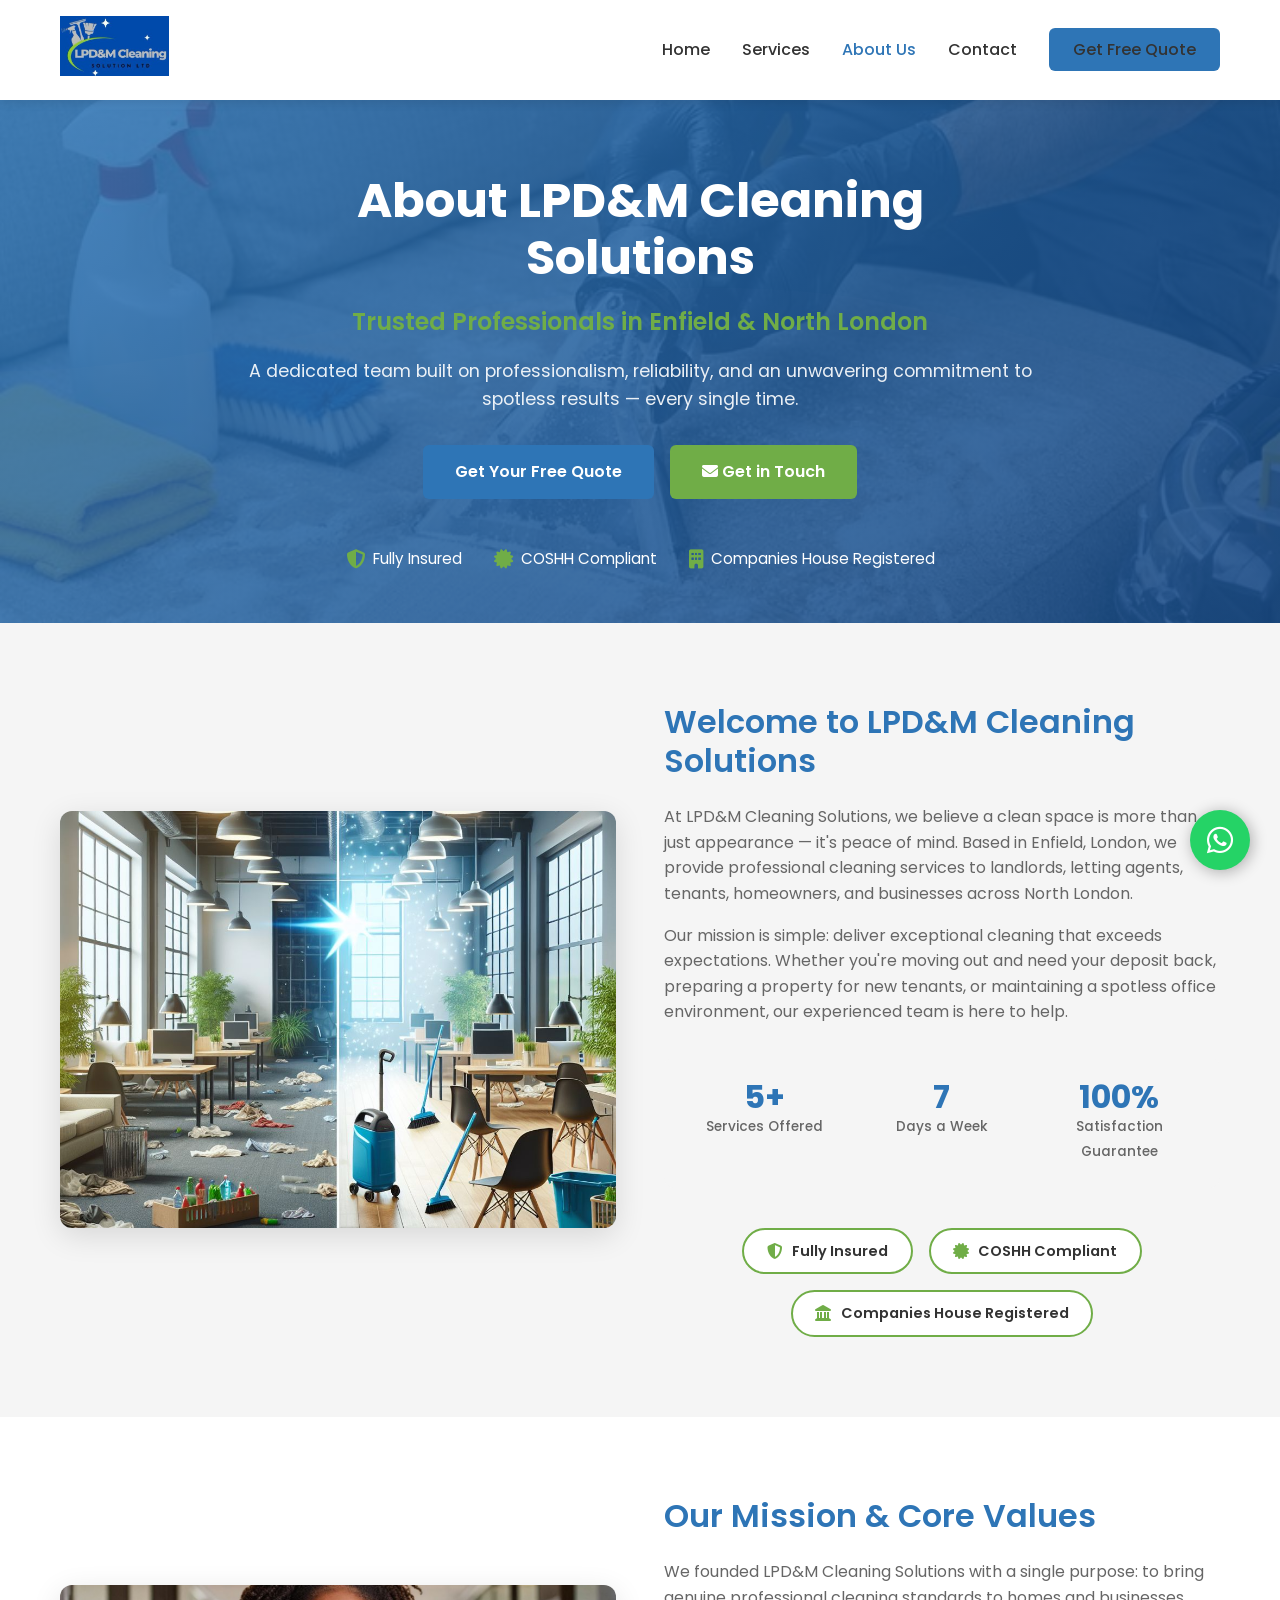
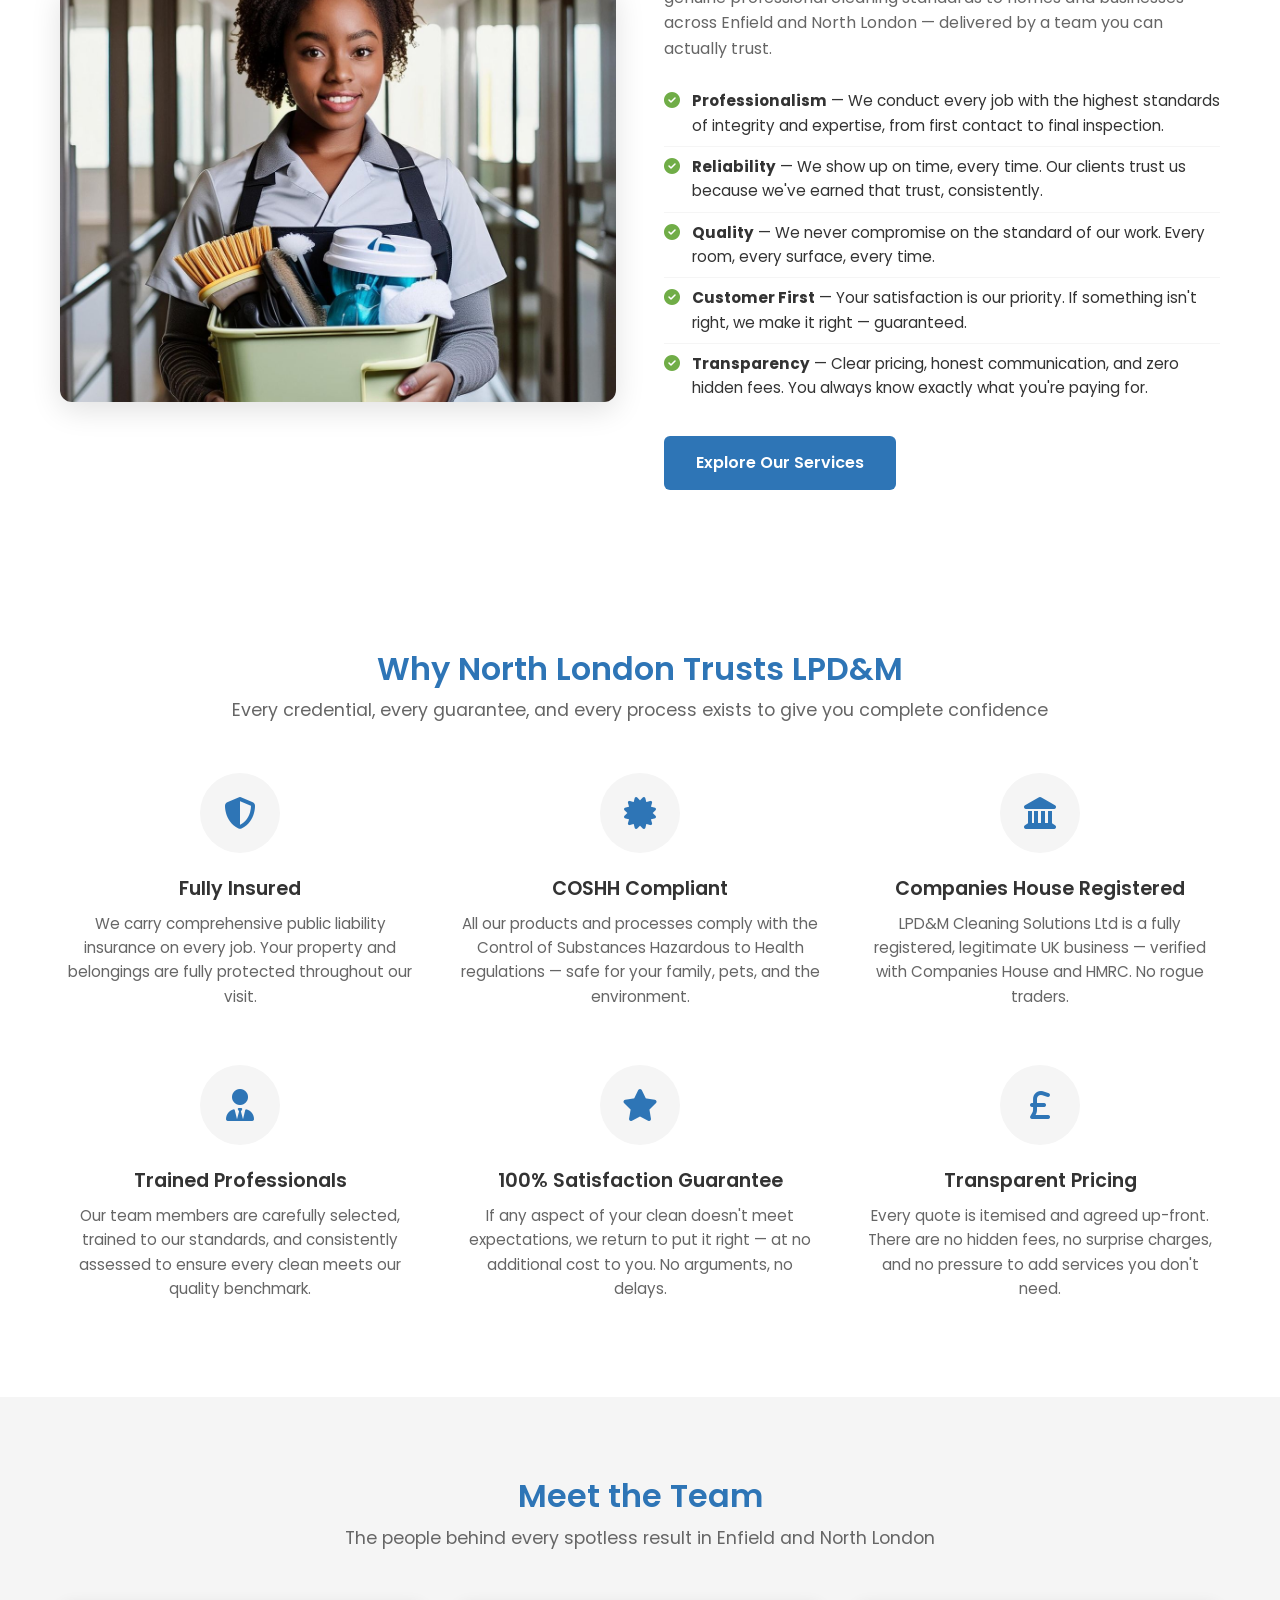
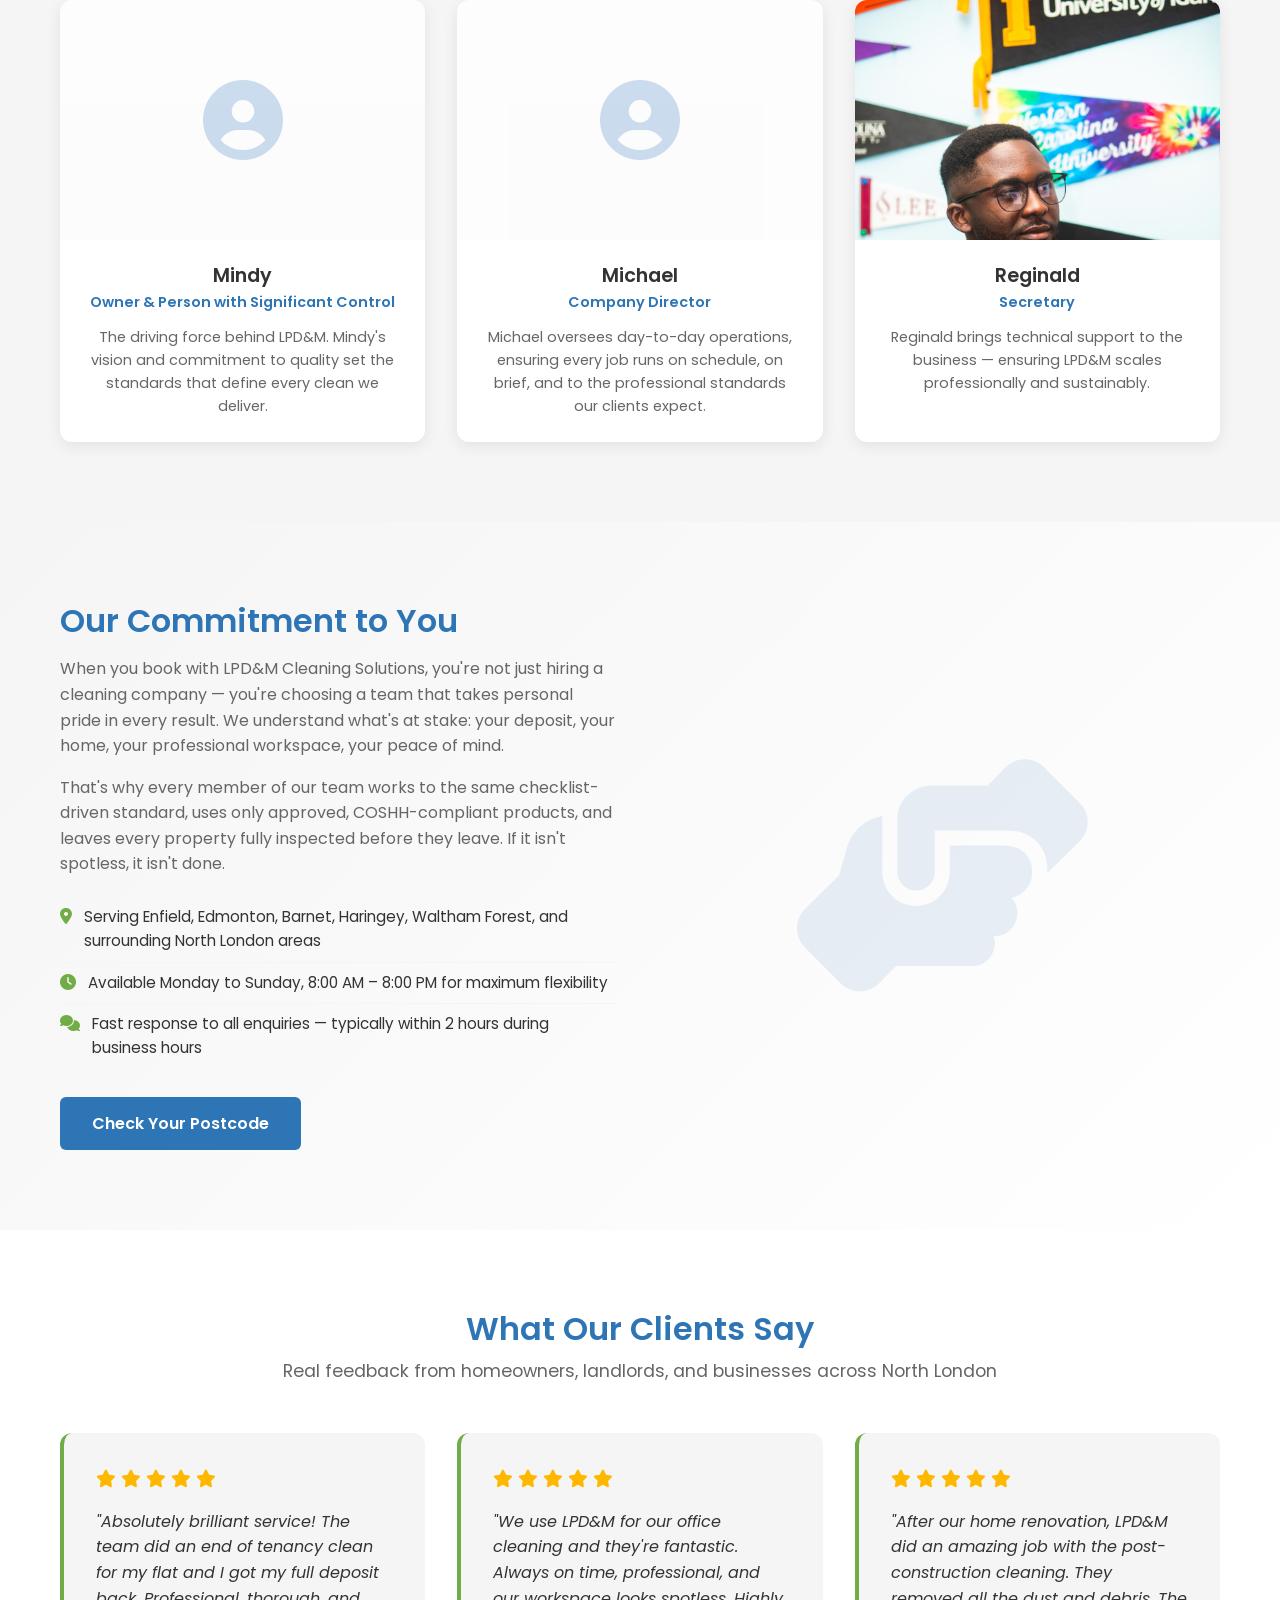
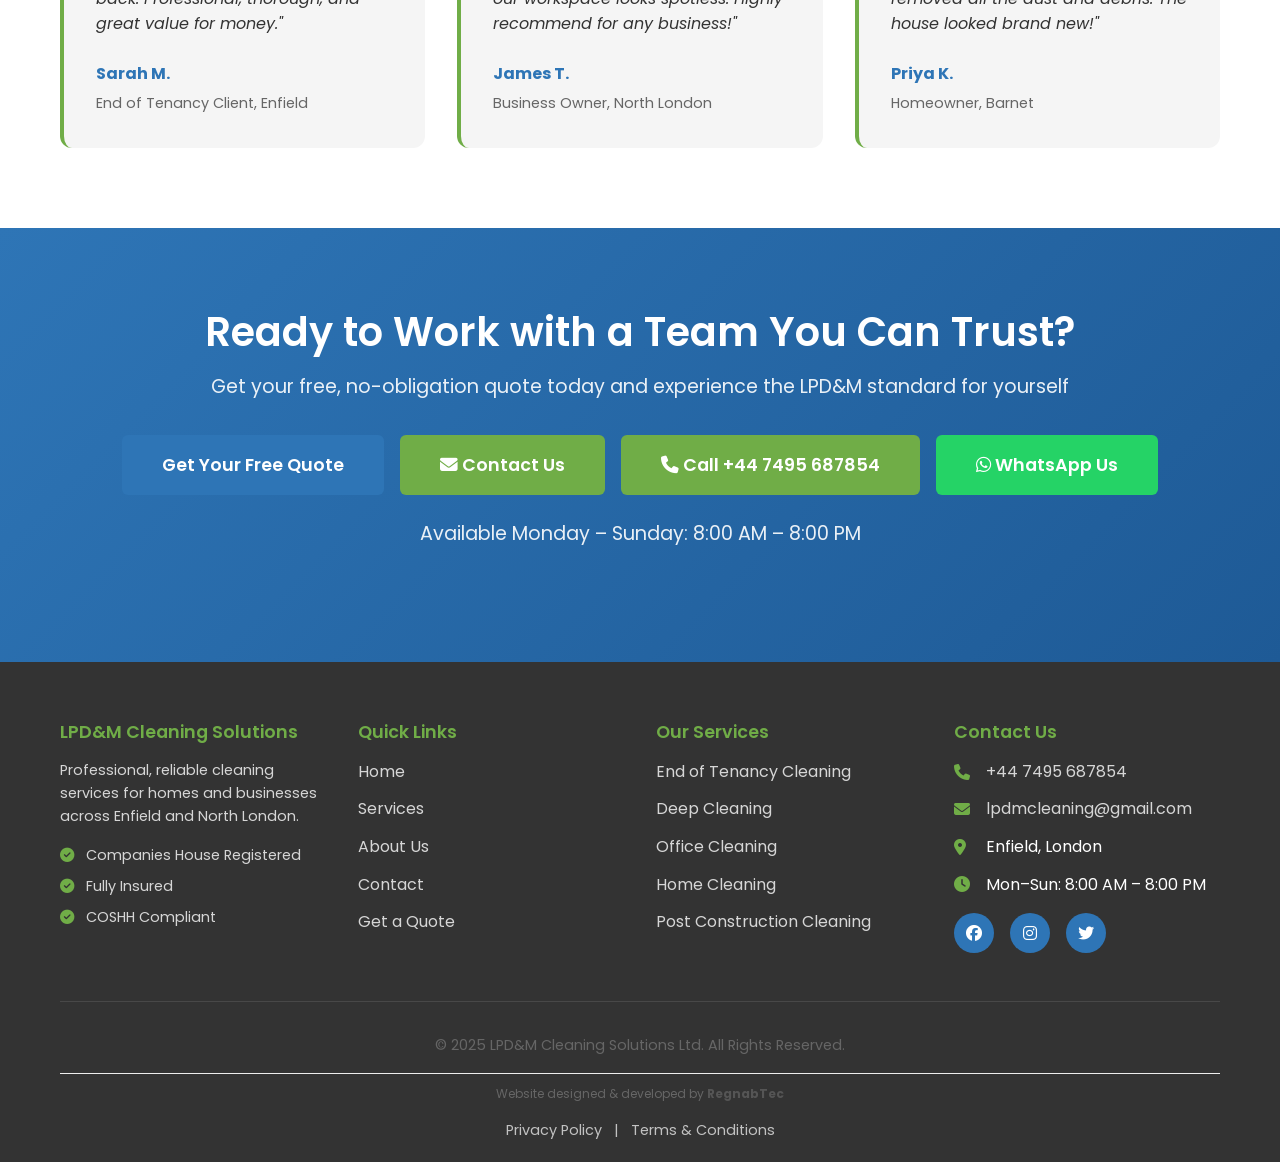
==== about.html @ 5b1d70ae "Initial commit — LPD&M Cleaning Solutions website + Lambda backend - Full 5-page website (index, ser" ====
<!DOCTYPE html>
<html lang="en">
<head>
    <meta charset="UTF-8">
    <meta name="viewport" content="width=device-width, initial-scale=1.0">
    <meta name="description" content="About LPD&M Cleaning Solutions — a trusted, fully insured, and COSHH compliant cleaning company based in Enfield, London. Meet our team and learn our story.">
    <meta name="keywords" content="about LPD&M cleaning, cleaning company Enfield, professional cleaners London, insured cleaning company, COSHH compliant cleaners">
    <title>About Us | LPD&amp;M Cleaning Solutions — Enfield &amp; North London</title>
    <!-- Favicon -->
    <link rel="icon" type="image/jpeg" href="./images/logo.jpeg">

    <!-- Preconnect for faster CDN loading -->
    <link rel="preconnect" href="https://fonts.googleapis.com">
    <link rel="preconnect" href="https://fonts.gstatic.com" crossorigin>
    <link rel="preconnect" href="https://cdnjs.cloudflare.com">

    <!-- Open Graph / Social Sharing -->
    <meta property="og:type" content="website">
    <meta property="og:title" content="About Us | LPD&M Cleaning Solutions — Enfield &amp; North London">
    <meta property="og:description" content="About LPD&M Cleaning Solutions — a trusted, fully insured, and COSHH compliant cleaning company based in Enfield, London. Meet our team and learn our story.">
    <meta property="og:image" content="./images/logo.jpeg">
    <meta property="og:url" content="https://lpdmcleaning.co.uk/about.html">
    <meta property="og:site_name" content="LPD&M Cleaning Solutions">
    <meta name="twitter:card" content="summary_large_image">
    <meta name="twitter:title" content="About LPD&M Cleaning Solutions — Enfield">
    <meta name="twitter:description" content="Meet the team behind LPD&M — fully insured, COSHH compliant, Companies House registered cleaning professionals.">
    <meta name="twitter:image" content="./images/logo.jpeg">

    <link rel="stylesheet" href="styles.css">

    <!-- Font Awesome for icons -->
    <link rel="stylesheet" href="https://cdnjs.cloudflare.com/ajax/libs/font-awesome/6.4.0/css/all.min.css">

    <!-- Google Fonts -->
    <link href="https://fonts.googleapis.com/css2?family=Poppins:wght@300;400;600;700&display=swap" rel="stylesheet">

    <!--
        PAGE-SCOPED STYLES (2 additions only)
        =========================================================
        These two rules have no equivalent in styles.css:

        1. .hero--page  — reduces hero height for interior pages.
           The base .hero class sets 120px/80px padding designed for
           the homepage full-bleed hero. Interior pages need a
           shallower variant. No new design tokens are introduced;
           the same gradient + background-image pattern is kept.

        2. .story-section  — alternating text/image layout for the
           About story rows. It extends .service-areas / .areas-content
           semantically, but those classes carry the wrong section
           background and layout assumptions for a content-heavy prose
           section. One 80px-padding wrapper + the .areas-content grid
           (already in styles.css) is all that's needed.

        Both are tightly scoped to this page and introduce zero new
        design tokens — they only compose values already in the system.
        =========================================================
    -->
    <style>
        /* 1. Reduced-height hero for interior pages */
        .hero--page {
            padding: 72px 0 52px;
            background-image:
                linear-gradient(135deg, rgba(46, 117, 182, 0.87) 0%, rgba(20, 70, 130, 0.87) 100%),
                url('./images/SC.jpg');
            background-size: cover;
            background-position: center;
        }

        /* 2. About story section wrapper — background + vertical rhythm only */
        .story-section {
            padding: 80px 0;
        }

        .story-section:nth-of-type(even) {
            background-color: var(--light-grey);
        }

        .story-section:nth-of-type(odd) {
            background-color: var(--white);
        }

        /* Reverse column order for alternating rows on desktop */
        .story-section--reverse .areas-content {
            direction: rtl;
        }

        .story-section--reverse .areas-content > * {
            direction: ltr;
        }

        /* Story image block — mirrors .service-image proportions */
        .story-image {
            width: 100%;
            border-radius: 12px;
            overflow: hidden;
            box-shadow: 0 8px 30px rgba(0, 0, 0, 0.12);
            aspect-ratio: 4 / 3;
        }

        .story-image img {
            width: 100%;
            height: 100%;
            object-fit: cover;
            display: block;
            transition: transform 0.4s ease;
        }

        .story-image:hover img {
            transform: scale(1.03);
        }

        /* Stat row inside story text — reuses brand tokens */
        .story-stats {
            display: grid;
            grid-template-columns: repeat(3, 1fr);
            gap: 1.5rem;
            margin: 2rem 0;
            padding: 1.5rem;
            background-color: var(--light-grey);
            border-radius: 10px;
        }

        .story-stat {
            text-align: center;
        }

        .story-stat strong {
            display: block;
            font-size: 2rem;
            font-weight: 700;
            color: var(--primary-blue);
            line-height: 1;
        }

        .story-stat span {
            font-size: 0.85rem;
            color: var(--text-light);
            font-weight: 500;
        }

        /* Values list inside story copy — reuses areas-list tick style */
        .story-checklist {
            list-style: none;
            margin: 1.25rem 0 1.75rem;
        }

        .story-checklist li {
            display: flex;
            align-items: flex-start;
            gap: 0.75rem;
            padding: 0.5rem 0;
            color: var(--text-dark);
            font-size: 0.95rem;
            border-bottom: 1px solid var(--light-grey);
        }

        .story-checklist li:last-child {
            border-bottom: none;
        }

        .story-checklist li i {
            color: var(--accent-green);
            font-size: 1rem;
            margin-top: 3px;
            flex-shrink: 0;
        }

        /* Team card grid — mirrors testimonials-grid structure */
        .team-grid {
            display: grid;
            grid-template-columns: repeat(auto-fit, minmax(260px, 1fr));
            gap: 2rem;
        }

        .team-card {
            background: var(--white);
            border-radius: 12px;
            overflow: hidden;
            box-shadow: 0 4px 15px rgba(0, 0, 0, 0.08);
            text-align: center;
            transition: all 0.3s ease;
        }

        .team-card:hover {
            transform: translateY(-6px);
            box-shadow: 0 10px 28px rgba(0, 0, 0, 0.13);
        }

        .team-card__photo {
            width: 100%;
            height: 240px;
            overflow: hidden;
            background-color: var(--light-grey);
        }

        .team-card__photo img {
            width: 100%;
            height: 100%;
            object-fit: cover;
            object-position: top center;
            display: block;
        }

        /* Placeholder avatar when photo not yet supplied */
        .team-card__photo--placeholder {
            display: flex;
            align-items: center;
            justify-content: center;
            font-size: 5rem;
            color: var(--primary-blue);
            opacity: 0.25;
        }

        .team-card__body {
            padding: 1.5rem;
        }

        .team-card__name {
            color: var(--text-dark);
            margin-bottom: 0.25rem;
            font-size: 1.2rem;
        }

        .team-card__role {
            color: var(--primary-blue);
            font-weight: 600;
            font-size: 0.9rem;
            display: block;
            margin-bottom: 0.75rem;
        }

        .team-card__body p {
            font-size: 0.9rem;
            color: var(--text-light);
            margin: 0;
        }

        /* Credential badge strip — reuses trust-item & pricing-disclaimer tokens */
        .credentials-strip {
            display: flex;
            flex-wrap: wrap;
            gap: 1rem;
            justify-content: center;
            margin-top: 2.5rem;
        }

        .credential-badge {
            display: flex;
            align-items: center;
            gap: 0.6rem;
            background-color: var(--white);
            border: 2px solid var(--accent-green);
            border-radius: 50px;
            padding: 0.6rem 1.4rem;
            font-weight: 600;
            font-size: 0.9rem;
            color: var(--text-dark);
        }

        .credential-badge i {
            color: var(--accent-green);
            font-size: 1rem;
        }

        @media (max-width: 968px) {
            .story-stats {
                grid-template-columns: repeat(3, 1fr);
            }

            .story-section--reverse .areas-content {
                direction: ltr;
            }
        }

        @media (max-width: 640px) {
            .story-stats {
                grid-template-columns: repeat(3, 1fr);
                gap: 0.75rem;
                padding: 1rem;
            }

            .story-stat strong {
                font-size: 1.5rem;
            }

            .credentials-strip {
                flex-direction: column;
                align-items: center;
            }

            .team-card__photo {
                height: 200px;
            }
        }
    </style>
</head>
<body>

    <!-- ============================================================
         NAVIGATION
         — Exact replica from index.html / services.html
         — "About Us" carries the active class
         ============================================================ -->
    <nav class="navbar">
        <div class="container">
            <div class="nav-wrapper">
                <div class="logo">
                    <a href="index.html">
                        <img src="./images/logo.jpeg" alt="LPD&M Cleaning Solutions Logo" class="logo-img">
                    </a>
                </div>
                <ul class="nav-menu">
                    <li><a href="index.html">Home</a></li>
                    <li><a href="services.html">Services</a></li>
                    <li><a href="about.html" class="active">About Us</a></li>
                    <li><a href="contact.html">Contact</a></li>
                    <li><a href="quote.html" class="btn-nav">Get Free Quote</a></li>
                </ul>
                <div class="hamburger" aria-label="Toggle navigation menu" role="button" tabindex="0">
                    <span></span>
                    <span></span>
                    <span></span>
                </div>
            </div>
        </div>
    </nav>

    <!-- ============================================================
         PAGE HERO — Interior variant (hero + hero--page modifier)
         Shorter padding via .hero--page; all visual tokens identical
         to the homepage hero (gradient, trust bar, typography).
         ============================================================ -->
    <section class="hero hero--page">
        <div class="hero-overlay"></div>
        <div class="container">
            <div class="hero-content">
                <h1 class="hero-title">About LPD&amp;M Cleaning Solutions</h1>
                <p class="hero-subtitle">Trusted Professionals in Enfield &amp; North London</p>
                <p class="hero-description">
                    A dedicated team built on professionalism, reliability, and an unwavering commitment to spotless results — every single time.
                </p>
                <div class="hero-buttons">
                    <a href="quote.html" class="btn btn-primary">Get Your Free Quote</a>
                    <a href="contact.html" class="btn btn-secondary">
                        <i class="fas fa-envelope"></i> Get in Touch
                    </a>
                </div>
                <div class="hero-trust">
                    <div class="trust-item">
                        <i class="fas fa-shield-alt"></i>
                        <span>Fully Insured</span>
                    </div>
                    <div class="trust-item">
                        <i class="fas fa-certificate"></i>
                        <span>COSHH Compliant</span>
                    </div>
                    <div class="trust-item">
                        <i class="fas fa-building"></i>
                        <span>Companies House Registered</span>
                    </div>
                </div>
            </div>
        </div>
    </section>

    <!-- ============================================================
         SECTION 1 — WHO WE ARE (Story + Image, standard orientation)
         Layout: .areas-content (1fr 1fr grid, already responsive)
         Background: var(--white) via .story-section:nth-of-type(odd)
         ============================================================ -->
    <section class="story-section">
        <div class="container">
            <div class="areas-content">

                <!-- Image column -->
                <div class="story-image">
                    <img
                        src="./images/SI.jpg"
                        alt="LPD&M cleaning team at work in an Enfield home"
                        loading="lazy"
                    >
                </div>

                <!-- Text column -->
                <div class="areas-text">
                    <div class="section-header" style="text-align:left; margin-bottom:1.5rem;">
                        <h2>Welcome to LPD&amp;M Cleaning Solutions</h2>
                    </div>
                    <p>
                        At LPD&amp;M Cleaning Solutions, we believe a clean space is more than just appearance — it's peace of mind. Based in Enfield, London, we provide professional cleaning services to landlords, letting agents, tenants, homeowners, and businesses across North London.
                    </p>
                    <p>
                        Our mission is simple: deliver exceptional cleaning that exceeds expectations. Whether you're moving out and need your deposit back, preparing a property for new tenants, or maintaining a spotless office environment, our experienced team is here to help.
                    </p>

                    <!-- Business at a glance -->
                    <div class="story-stats">
                        <div class="story-stat">
                            <strong>5+</strong>
                            <span>Services Offered</span>
                        </div>
                        <div class="story-stat">
                            <strong>7</strong>
                            <span>Days a Week</span>
                        </div>
                        <div class="story-stat">
                            <strong>100%</strong>
                            <span>Satisfaction Guarantee</span>
                        </div>
                    </div>

                    <!-- Credential badges -->
                    <div class="credentials-strip">
                        <span class="credential-badge">
                            <i class="fas fa-shield-alt"></i> Fully Insured
                        </span>
                        <span class="credential-badge">
                            <i class="fas fa-certificate"></i> COSHH Compliant
                        </span>
                        <span class="credential-badge">
                            <i class="fas fa-landmark"></i> Companies House Registered
                        </span>
                    </div>
                </div>

            </div>
        </div>
    </section>

    <!-- ============================================================
         SECTION 2 — OUR MISSION & VALUES (Image right / text left)
         Layout: .areas-content with .story-section--reverse modifier
         Background: var(--light-grey) via :nth-of-type(even)
         ============================================================ -->
    <section class="story-section story-section--reverse">
        <div class="container">
            <div class="areas-content">

                <!-- Text column (appears first in source, RTL trick swaps visually on desktop) -->
                <div class="areas-text">
                    <div class="section-header" style="text-align:left; margin-bottom:1.5rem;">
                        <h2>Our Mission &amp; Core Values</h2>
                    </div>
                    <p>
                        We founded LPD&amp;M Cleaning Solutions with a single purpose: to bring genuine professional cleaning standards to homes and businesses across Enfield and North London — delivered by a team you can actually trust.
                    </p>

                    <ul class="story-checklist">
                        <li>
                            <i class="fas fa-check-circle"></i>
                            <span><strong>Professionalism</strong> — We conduct every job with the highest standards of integrity and expertise, from first contact to final inspection.</span>
                        </li>
                        <li>
                            <i class="fas fa-check-circle"></i>
                            <span><strong>Reliability</strong> — We show up on time, every time. Our clients trust us because we've earned that trust, consistently.</span>
                        </li>
                        <li>
                            <i class="fas fa-check-circle"></i>
                            <span><strong>Quality</strong> — We never compromise on the standard of our work. Every room, every surface, every time.</span>
                        </li>
                        <li>
                            <i class="fas fa-check-circle"></i>
                            <span><strong>Customer First</strong> — Your satisfaction is our priority. If something isn't right, we make it right — guaranteed.</span>
                        </li>
                        <li>
                            <i class="fas fa-check-circle"></i>
                            <span><strong>Transparency</strong> — Clear pricing, honest communication, and zero hidden fees. You always know exactly what you're paying for.</span>
                        </li>
                    </ul>

                    <a href="services.html" class="btn btn-primary">Explore Our Services</a>
                </div>

                <!-- Image column -->
                <div class="story-image">
                    <img
                        src="./images/PC.jpg"
                        alt="Professional cleaner demonstrating meticulous attention to detail"
                        loading="lazy"
                    >
                </div>

            </div>
        </div>
    </section>

    <!-- ============================================================
         SECTION 3 — WHY CHOOSE US (Trust & Credentials)
         Reuses .why-choose-us + .features-grid + .feature-item
         directly from styles.css — zero modifications
         ============================================================ -->
    <section class="why-choose-us">
        <div class="container">
            <div class="section-header">
                <h2>Why North London Trusts LPD&amp;M</h2>
                <p>Every credential, every guarantee, and every process exists to give you complete confidence</p>
            </div>

            <div class="features-grid">

                <div class="feature-item">
                    <div class="feature-icon">
                        <i class="fas fa-shield-alt"></i>
                    </div>
                    <h3>Fully Insured</h3>
                    <p>We carry comprehensive public liability insurance on every job. Your property and belongings are fully protected throughout our visit.</p>
                </div>

                <div class="feature-item">
                    <div class="feature-icon">
                        <i class="fas fa-certificate"></i>
                    </div>
                    <h3>COSHH Compliant</h3>
                    <p>All our products and processes comply with the Control of Substances Hazardous to Health regulations — safe for your family, pets, and the environment.</p>
                </div>

                <div class="feature-item">
                    <div class="feature-icon">
                        <i class="fas fa-landmark"></i>
                    </div>
                    <h3>Companies House Registered</h3>
                    <p>LPD&amp;M Cleaning Solutions Ltd is a fully registered, legitimate UK business — verified with Companies House and HMRC. No rogue traders.</p>
                </div>

                <div class="feature-item">
                    <div class="feature-icon">
                        <i class="fas fa-user-tie"></i>
                    </div>
                    <h3>Trained Professionals</h3>
                    <p>Our team members are carefully selected, trained to our standards, and consistently assessed to ensure every clean meets our quality benchmark.</p>
                </div>

                <div class="feature-item">
                    <div class="feature-icon">
                        <i class="fas fa-star"></i>
                    </div>
                    <h3>100% Satisfaction Guarantee</h3>
                    <p>If any aspect of your clean doesn't meet expectations, we return to put it right — at no additional cost to you. No arguments, no delays.</p>
                </div>

                <div class="feature-item">
                    <div class="feature-icon">
                        <i class="fas fa-pound-sign"></i>
                    </div>
                    <h3>Transparent Pricing</h3>
                    <p>Every quote is itemised and agreed up-front. There are no hidden fees, no surprise charges, and no pressure to add services you don't need.</p>
                </div>

            </div>
        </div>
    </section>

    <!-- ============================================================
         SECTION 4 — MEET THE LEADERSHIP TEAM
         Layout: .team-grid (new, scoped above)
         Background: var(--light-grey) — matches services-overview rhythm
         ============================================================ -->
    <section class="services-overview">
        <div class="container">
            <div class="section-header">
                <h2>Meet the Team</h2>
                <p>The people behind every spotless result in Enfield and North London</p>
            </div>

            <div class="team-grid">

                <!-- Mindy — PSC / Owner -->
                <div class="team-card">
                    <div class="team-card__photo">
                        <!--
                            Backend team: replace with actual photo.
                            Filename convention: ./assets/images/team-mindy.jpg
                            Recommended crop: head & shoulders, 4:3 or 1:1, 600px min width.
                        -->
                        <img
                            src="./assets/images/team-mindy.jpg"
                            alt="Mindy — Owner and Person with Significant Control, LPD&M Cleaning Solutions"
                            loading="lazy"
                            onerror="this.parentElement.classList.add('team-card__photo--placeholder'); this.style.display='none'; this.parentElement.innerHTML='<i class=\'fas fa-user-circle\'></i>';"
                        >
                    </div>
                    <div class="team-card__body">
                        <h3 class="team-card__name">Mindy</h3>
                        <span class="team-card__role">Owner &amp; Person with Significant Control</span>
                        <p>The driving force behind LPD&amp;M. Mindy's vision and commitment to quality set the standards that define every clean we deliver.</p>
                    </div>
                </div>

                <!-- Michael — Director -->
                <div class="team-card">
                    <div class="team-card__photo">
                        <img
                            src="./assets/images/team-michael.jpg"
                            alt="Michael — Company Director, LPD&M Cleaning Solutions"
                            loading="lazy"
                            onerror="this.parentElement.classList.add('team-card__photo--placeholder'); this.style.display='none'; this.parentElement.innerHTML='<i class=\'fas fa-user-circle\'></i>';"
                        >
                    </div>
                    <div class="team-card__body">
                        <h3 class="team-card__name">Michael</h3>
                        <span class="team-card__role">Company Director</span>
                        <p>Michael oversees day-to-day operations, ensuring every job runs on schedule, on brief, and to the professional standards our clients expect.</p>
                    </div>
                </div>

                <!-- Reginald — Secretary (Pending) -->
                <div class="team-card">
                    <div class="team-card__photo">
                        <img
                            src="./images/REG.jpeg"
                            alt="Reginald — Second Director (Pending), LPD&M Cleaning Solutions"
                            loading="lazy"
                            onerror="this.parentElement.classList.add('team-card__photo--placeholder'); this.style.display='none'; this.parentElement.innerHTML='<i class=\'fas fa-user-circle\'></i>';"
                        >
                    </div>
                    <div class="team-card__body">
                        <h3 class="team-card__name">Reginald</h3>
                        <span class="team-card__role">Secretary</span>
                        <p>Reginald brings technical support to the business — ensuring LPD&amp;M scales professionally and sustainably.</p>
                    </div>
                </div>

            </div>
        </div>
    </section>

    <!-- ============================================================
         SECTION 5 — OUR COMMITMENT (Story row 3, no image needed)
         Reuses .service-areas + .areas-text styling
         Background: var(--white) / gradient — matches service-areas
         ============================================================ -->
    <section class="service-areas">
        <div class="container">
            <div class="areas-content">

                <div class="areas-text">
                    <h2>Our Commitment to You</h2>
                    <p>
                        When you book with LPD&amp;M Cleaning Solutions, you're not just hiring a cleaning company — you're choosing a team that takes personal pride in every result. We understand what's at stake: your deposit, your home, your professional workspace, your peace of mind.
                    </p>
                    <p>
                        That's why every member of our team works to the same checklist-driven standard, uses only approved, COSHH-compliant products, and leaves every property fully inspected before they leave. If it isn't spotless, it isn't done.
                    </p>
                    <ul class="story-checklist">
                        <li>
                            <i class="fas fa-map-marker-alt"></i>
                            <span>Serving Enfield, Edmonton, Barnet, Haringey, Waltham Forest, and surrounding North London areas</span>
                        </li>
                        <li>
                            <i class="fas fa-clock"></i>
                            <span>Available Monday to Sunday, 8:00 AM – 8:00 PM for maximum flexibility</span>
                        </li>
                        <li>
                            <i class="fas fa-comments"></i>
                            <span>Fast response to all enquiries — typically within 2 hours during business hours</span>
                        </li>
                    </ul>
                    <a href="contact.html" class="btn btn-primary">Check Your Postcode</a>
                </div>

                <!-- Decorative icon — mirrors the .areas-map pattern exactly -->
                <div class="areas-map">
                    <i class="fas fa-hands-helping"></i>
                </div>

            </div>
        </div>
    </section>

    <!-- ============================================================
         SECTION 6 — TESTIMONIALS
         Exact .testimonials + .testimonials-grid reuse from index.html
         ============================================================ -->
    <section class="testimonials">
        <div class="container">
            <div class="section-header">
                <h2>What Our Clients Say</h2>
                <p>Real feedback from homeowners, landlords, and businesses across North London</p>
            </div>

            <div class="testimonials-grid">

                <div class="testimonial-card">
                    <div class="stars">
                        <i class="fas fa-star"></i>
                        <i class="fas fa-star"></i>
                        <i class="fas fa-star"></i>
                        <i class="fas fa-star"></i>
                        <i class="fas fa-star"></i>
                    </div>
                    <p class="testimonial-text">"Absolutely brilliant service! The team did an end of tenancy clean for my flat and I got my full deposit back. Professional, thorough, and great value for money."</p>
                    <div class="testimonial-author">
                        <strong>Sarah M.</strong>
                        <span>End of Tenancy Client, Enfield</span>
                    </div>
                </div>

                <div class="testimonial-card">
                    <div class="stars">
                        <i class="fas fa-star"></i>
                        <i class="fas fa-star"></i>
                        <i class="fas fa-star"></i>
                        <i class="fas fa-star"></i>
                        <i class="fas fa-star"></i>
                    </div>
                    <p class="testimonial-text">"We use LPD&amp;M for our office cleaning and they're fantastic. Always on time, professional, and our workspace looks spotless. Highly recommend for any business!"</p>
                    <div class="testimonial-author">
                        <strong>James T.</strong>
                        <span>Business Owner, North London</span>
                    </div>
                </div>

                <div class="testimonial-card">
                    <div class="stars">
                        <i class="fas fa-star"></i>
                        <i class="fas fa-star"></i>
                        <i class="fas fa-star"></i>
                        <i class="fas fa-star"></i>
                        <i class="fas fa-star"></i>
                    </div>
                    <p class="testimonial-text">"After our home renovation, LPD&amp;M did an amazing job with the post-construction cleaning. They removed all the dust and debris. The house looked brand new!"</p>
                    <div class="testimonial-author">
                        <strong>Priya K.</strong>
                        <span>Homeowner, Barnet</span>
                    </div>
                </div>

            </div>
        </div>
    </section>

    <!-- ============================================================
         SECTION 7 — FINAL CTA
         Exact .final-cta reuse. Buttons route to contact.html and
         quote.html per the architectural rule, with tel: + WhatsApp.
         ============================================================ -->
    <section class="final-cta">
        <div class="container">
            <div class="cta-content">
                <h2>Ready to Work with a Team You Can Trust?</h2>
                <p>Get your free, no-obligation quote today and experience the LPD&amp;M standard for yourself</p>
                <div class="cta-buttons">
                    <a href="quote.html" class="btn btn-primary btn-large">Get Your Free Quote</a>
                    <a href="contact.html" class="btn btn-secondary btn-large">
                        <i class="fas fa-envelope"></i> Contact Us
                    </a>
                    <a href="tel:+447495687854" class="btn btn-secondary btn-large">
                        <i class="fas fa-phone"></i> Call +44 7495 687854
                    </a>
                    <a href="https://wa.me/447495687854" class="btn btn-whatsapp btn-large" target="_blank" rel="noopener noreferrer">
                        <i class="fab fa-whatsapp"></i> WhatsApp Us
                    </a>
                </div>
                <p class="cta-hours">Available Monday – Sunday: 8:00 AM – 8:00 PM</p>
            </div>
        </div>
    </section>

    <!-- ============================================================
         FOOTER — Exact replica from index.html / services.html
         ============================================================ -->
    <footer class="footer">
        <div class="container">
            <div class="footer-grid">

                <!-- Column 1: About -->
                <div class="footer-col">
                    <h4>LPD&amp;M Cleaning Solutions</h4>
                    <p>Professional, reliable cleaning services for homes and businesses across Enfield and North London.</p>
                    <div class="footer-certifications">
                        <p><i class="fas fa-check-circle"></i> Companies House Registered</p>
                        <p><i class="fas fa-check-circle"></i> Fully Insured</p>
                        <p><i class="fas fa-check-circle"></i> COSHH Compliant</p>
                    </div>
                </div>

                <!-- Column 2: Quick Links -->
                <div class="footer-col">
                    <h4>Quick Links</h4>
                    <ul>
                        <li><a href="index.html">Home</a></li>
                        <li><a href="services.html">Services</a></li>
                        <li><a href="about.html">About Us</a></li>
                        <li><a href="contact.html">Contact</a></li>
                        <li><a href="quote.html">Get a Quote</a></li>
                    </ul>
                </div>

                <!-- Column 3: Services -->
                <div class="footer-col">
                    <h4>Our Services</h4>
                    <ul>
                        <li><a href="services.html#end-of-tenancy">End of Tenancy Cleaning</a></li>
                        <li><a href="services.html#deep-cleaning">Deep Cleaning</a></li>
                        <li><a href="services.html#office-cleaning">Office Cleaning</a></li>
                        <li><a href="services.html#home-cleaning">Home Cleaning</a></li>
                        <li><a href="services.html#post-construction">Post Construction Cleaning</a></li>
                    </ul>
                </div>

                <!-- Column 4: Contact -->
                <div class="footer-col">
                    <h4>Contact Us</h4>
                    <ul class="footer-contact">
                        <li>
                            <i class="fas fa-phone"></i>
                            <a href="tel:+447495687854">+44 7495 687854</a>
                        </li>
                        <li>
                            <i class="fas fa-envelope"></i>
                            <a href="mailto:lpdmcleaning@gmail.com">lpdmcleaning@gmail.com</a>
                        </li>
                        <li>
                            <i class="fas fa-map-marker-alt"></i>
                            <span>Enfield, London</span>
                        </li>
                        <li>
                            <i class="fas fa-clock"></i>
                            <span>Mon–Sun: 8:00 AM – 8:00 PM</span>
                        </li>
                    </ul>
                    <div class="social-icons">
                        <!-- TODO: replace with live social profile URLs -->
                        <a href="https://facebook.com" target="_blank" rel="noopener noreferrer" aria-label="Facebook"><i class="fab fa-facebook"></i></a>
                        <a href="https://instagram.com" target="_blank" rel="noopener noreferrer" aria-label="Instagram"><i class="fab fa-instagram"></i></a>
                        <a href="https://twitter.com" target="_blank" rel="noopener noreferrer" aria-label="Twitter"><i class="fab fa-twitter"></i></a>
                    </div>
                </div>

            </div>

            <!-- Bottom Bar -->
            <div class="footer-bottom">
                <p>&copy; 2025 LPD&amp;M Cleaning Solutions Ltd. All Rights Reserved.</p>
                  <div class="developer-credit">
    <p>Website designed & developed by <a href="https://your-portfolio-link.com" target="_blank">RegnabTec</a></p>
</div>
                <div class="footer-links">
                    <a href="privacy.html">Privacy Policy</a>
                    <span>|</span>
                    <a href="terms.html">Terms &amp; Conditions</a>
                </div>
            </div>
        </div>
    </footer>

    <!-- WhatsApp Floating Button -->
    <a href="https://wa.me/447495687854" class="whatsapp-float" target="_blank" rel="noopener noreferrer" aria-label="Contact us on WhatsApp">
        <i class="fab fa-whatsapp"></i>
    </a>

    <script src="script.js"></script>
</body>
</html>
---- styles.css ----
/* ===================================
   LPD&M CLEANING SOLUTIONS - STYLES
   Brand Colors (EXACT from brief):
   - Royal Blue: #2E75B6
   - Fresh Green: #70AD47
   - Dark Grey: #333333
   - Light Grey: #F5F5F5
   =================================== */

/* Reset & Base Styles */

/* --- BRAND LOGO SECTION --- */

.brand-logo a {
    display: flex; /* This is the magic word that puts them side-by-side */
    align-items: center; /* This perfectly centers the text with the middle of the picture */
    text-decoration: none; /* Removes the ugly blue underline from the link */
    gap: 12px; /* Adds a clean, precise space between the logo and the text */
}

.logo-img {
    height: 50px; /* Adjust this number to make your logo bigger or smaller! */
    width: auto;
}

.logo-text {
    font-size: 24px; /* Adjust text size */
    font-weight: 700; /* Makes it nice and bold */
    color: #0056b3; /* Change this hex code to perfectly match your logo's color! */
    letter-spacing: 1px; /* Spreads the letters out slightly for a premium look */
}

* {
    margin: 0;
    padding: 0;
    box-sizing: border-box;
}

:root {
    --primary-blue: #2E75B6;
    --accent-green: #70AD47;
    --dark-grey: #333333;
    --light-grey: #F5F5F5;
    --white: #FFFFFF;
    --text-dark: #333333;
    --text-light: #666666;

    /* Form / state tokens (additive — no design changes elsewhere) */
    --error-bg: #FFF4F4;
    --error-border: #D9534F;
    --error-text: #8B1F1B;
    --success-bg: #F1FAEC;
    --success-border: #70AD47;
    --success-text: #2F5F1B;
    --input-border: #DDDDDD;
    --input-focus: #2E75B6;
    --disabled-bg: #B8C7D6;
}

body {
    font-family: 'Poppins', 'Helvetica Neue', Arial, sans-serif;
    line-height: 1.6;
    color: var(--text-dark);
    background-color: var(--white);
}

.container {
    max-width: 1200px;
    margin: 0 auto;
    padding: 0 20px;
}

img {
    max-width: 100%;
    height: auto;
}

/* Typography */
h1, h2, h3, h4, h5, h6 {
    font-weight: 600;
    line-height: 1.2;
    margin-bottom: 1rem;
}

h1 { font-size: 2.5rem; }
h2 { font-size: 2rem; }
h3 { font-size: 1.5rem; }

p {
    margin-bottom: 1rem;
    color: var(--text-light);
}

a {
    text-decoration: none;
    color: inherit;
    transition: all 0.3s ease;
}

/* Buttons */
.btn {
    display: inline-block;
    padding: 14px 32px;
    border-radius: 6px;
    font-weight: 600;
    font-size: 1rem;
    text-align: center;
    cursor: pointer;
    transition: all 0.3s ease;
    border: none;
}

.btn-primary {
    background-color: var(--primary-blue);
    color: var(--white);
}

.btn-primary:hover {
    background-color: #1e5a96;
    transform: translateY(-2px);
    box-shadow: 0 4px 12px rgba(46, 117, 182, 0.3);
}

.btn-secondary {
    background-color: var(--accent-green);
    color: var(--white);
}

.btn-secondary:hover {
    background-color: #5a8d37;
    transform: translateY(-2px);
    box-shadow: 0 4px 12px rgba(112, 173, 71, 0.3);
}

.btn-whatsapp {
    background-color: #25D366;
    color: var(--white);
}

.btn-whatsapp:hover {
    background-color: #1eaa52;
}

.btn-large {
    padding: 16px 40px;
    font-size: 1.1rem;
}

/* Disabled / pending button state (for QuoteForm submit) */
.btn:disabled,
.btn.is-loading {
    background-color: var(--disabled-bg);
    cursor: not-allowed;
    transform: none;
    box-shadow: none;
    pointer-events: none;
}

/* Navigation */
.navbar {
    background-color: var(--white);
    box-shadow: 0 2px 10px rgba(0, 0, 0, 0.1);
    position: sticky;
    top: 0;
    z-index: 1000;
}

.nav-wrapper {
    display: flex;
    justify-content: space-between;
    align-items: center;
    padding: 1rem 0;
}

.logo-img {
    height: 60px;
    width: auto;
}

.nav-menu {
    display: flex;
    list-style: none;
    align-items: center;
    gap: 2rem;
}

.nav-menu a {
    color: var(--text-dark);
    font-weight: 500;
    transition: color 0.3s;
}

.nav-menu a:hover,
.nav-menu a.active {
    color: var(--primary-blue);
}

.btn-nav {
    background-color: var(--primary-blue);
    color: var(--white);
    padding: 10px 24px;
    border-radius: 6px;
}

.btn-nav:hover {
    background-color: #1e5a96;
}

/* Hamburger Menu (Mobile) */
.hamburger {
    display: none;
    flex-direction: column;
    cursor: pointer;
    gap: 5px;
}

.hamburger span {
    width: 28px;
    height: 3px;
    background-color: var(--primary-blue);
    transition: all 0.3s;
    border-radius: 2px;
}

/* Hero Section */
.hero {
    position: relative;
    background: linear-gradient(135deg, rgba(46, 117, 182, 0.9) 0%, rgba(30, 90, 150, 0.9) 100%) center/cover no-repeat;
    color: var(--white);
    padding: 120px 0 80px;
    overflow: hidden;
}

.hero-overlay {
    position: absolute;
    top: 0;
    left: 0;
    right: 0;
    bottom: 0;
    background: url('data:image/svg+xml,<svg xmlns="http://www.w3.org/2000/svg" viewBox="0 0 1440 320"><path fill="rgba(255,255,255,0.1)" d="M0,96L48,112C96,128,192,160,288,165.3C384,171,480,149,576,133.3C672,117,768,107,864,122.7C960,139,1056,181,1152,186.7C1248,192,1344,160,1392,144L1440,128L1440,320L1392,320C1344,320,1248,320,1152,320C1056,320,960,320,864,320C768,320,672,320,576,320C480,320,384,320,288,320C192,320,96,320,48,320L0,320Z"></path></svg>') no-repeat bottom;
    background-size: cover;
    opacity: 0.1;
}

.hero-content {
    position: relative;
    z-index: 1;
    text-align: center;
    max-width: 800px;
    margin: 0 auto;
}

.hero-title {
    font-size: 3rem;
    font-weight: 700;
    margin-bottom: 1rem;
    line-height: 1.2;
}

.hero-subtitle {
    font-size: 1.5rem;
    margin-bottom: 1rem;
    color: var(--accent-green);
    font-weight: 600;
}

.hero-description {
    font-size: 1.1rem;
    margin-bottom: 2rem;
    color: rgba(255, 255, 255, 0.9);
}

.hero-buttons {
    display: flex;
    gap: 1rem;
    justify-content: center;
    flex-wrap: wrap;
    margin-bottom: 3rem;
}

.hero-trust {
    display: flex;
    justify-content: center;
    gap: 2rem;
    flex-wrap: wrap;
}

.trust-item {
    display: flex;
    align-items: center;
    gap: 0.5rem;
    font-size: 0.95rem;
}

.trust-item i {
    color: var(--accent-green);
    font-size: 1.2rem;
}

/* ===================================
   HERO CAROUSEL (homepage)
   =================================== */
.hero-carousel {
    background: #1a4a7a; /* solid fallback while images load */
}

/* Slides stack behind content */
.carousel-track {
    position: absolute;
    inset: 0;
    z-index: 0;
}

.carousel-slide {
    position: absolute;
    inset: 0;
    background-size: cover;
    background-position: center;
    opacity: 0;
    transition: opacity 1.5s ease-in-out;
    will-change: opacity;
}

/* Gradient overlay lives on each slide so images always look right */
.carousel-slide::after {
    content: '';
    position: absolute;
    inset: 0;
    background: linear-gradient(135deg, rgba(46, 117, 182, 0.87) 0%, rgba(20, 70, 130, 0.87) 100%);
}

.carousel-slide.is-active {
    opacity: 1;
}

/* Keep wave overlay and content above slides */
.hero-carousel .hero-overlay,
.hero-carousel .container {
    position: relative;
    z-index: 2;
}

/* Dot navigation */
.carousel-nav {
    position: absolute;
    bottom: 22px;
    left: 50%;
    transform: translateX(-50%);
    display: flex;
    gap: 10px;
    z-index: 10;
}

.carousel-nav__dot {
    width: 11px;
    height: 11px;
    border-radius: 50%;
    background: rgba(255, 255, 255, 0.4);
    border: 2px solid rgba(255, 255, 255, 0.85);
    cursor: pointer;
    padding: 0;
    transition: background 0.3s ease, transform 0.3s ease;
}

.carousel-nav__dot.is-active {
    background: #ffffff;
    transform: scale(1.3);
}

/* Prev / Next arrows */
.carousel-arrow {
    position: absolute;
    top: 50%;
    transform: translateY(-50%);
    width: 46px;
    height: 46px;
    background: rgba(255, 255, 255, 0.15);
    border: 2px solid rgba(255, 255, 255, 0.55);
    border-radius: 50%;
    color: #ffffff;
    font-size: 1rem;
    cursor: pointer;
    z-index: 10;
    display: flex;
    align-items: center;
    justify-content: center;
    transition: background 0.3s ease, transform 0.3s ease;
    backdrop-filter: blur(4px);
}

.carousel-arrow:hover {
    background: rgba(255, 255, 255, 0.3);
    transform: translateY(-50%) scale(1.08);
}

.carousel-arrow--prev { left: 20px; }
.carousel-arrow--next { right: 20px; }

@media (max-width: 640px) {
    .carousel-arrow  { display: none; }
    .carousel-nav    { bottom: 14px; }
}

/* Services Overview */
.services-overview {
    padding: 80px 0;
    background-color: var(--light-grey);
}

.section-header {
    text-align: center;
    margin-bottom: 3rem;
}

.section-header h2 {
    color: var(--primary-blue);
    margin-bottom: 0.5rem;
}

.section-header p {
    font-size: 1.1rem;
    color: var(--text-light);
}

.services-grid {
    display: grid;
    grid-template-columns: repeat(auto-fit, minmax(300px, 1fr));
    gap: 2rem;
}

.service-card {
    background: var(--white);
    padding: 0;
    border-radius: 12px;
    box-shadow: 0 4px 15px rgba(0, 0, 0, 0.08);
    transition: all 0.3s ease;
    text-align: center;
    overflow: hidden;
}

.service-card:hover {
    transform: translateY(-8px);
    box-shadow: 0 8px 25px rgba(0, 0, 0, 0.15);
}

.service-image {
    width: 100%;
    height: 200px;
    overflow: hidden;
    position: relative;
}

.service-image img {
    width: 100%;
    height: 100%;
    object-fit: cover;
    transition: transform 0.3s ease;
}

.service-card:hover .service-image img {
    transform: scale(1.1);
}

.service-card > div:not(.service-image),
.service-card > h3,
.service-card > p,
.service-card > a,
.service-card > .service-price {
    padding-left: 2rem;
    padding-right: 2rem;
}

.service-card > div.service-icon {
    padding: 0;
}

.service-card h3 {
    margin-top: 1.5rem;
}

.service-icon {
    width: 80px;
    height: 80px;
    margin: -40px auto 1rem;
    background: linear-gradient(135deg, var(--primary-blue), var(--accent-green));
    border-radius: 50%;
    display: flex;
    align-items: center;
    justify-content: center;
    font-size: 2rem;
    color: var(--white);
    position: relative;
    z-index: 1;
    box-shadow: 0 4px 15px rgba(0, 0, 0, 0.2);
}

.service-card h3 {
    color: var(--text-dark);
    margin-bottom: 1rem;
    font-size: 1.3rem;
}

.service-card p {
    color: var(--text-light);
    margin-bottom: 1.5rem;
    font-size: 0.95rem;
}

.price-note {
    font-size: 0.85rem;
    color: var(--text-light);
    font-style: italic;
    margin: 0.5rem 0 1rem 0;
}

.btn-small {
    padding: 10px 24px;
    font-size: 0.9rem;
    margin-bottom: 0.75rem;
    display: inline-block;
    width: auto;
}

.service-price {
    font-size: 1.5rem;
    font-weight: 700;
    color: var(--primary-blue);
    margin-bottom: 1rem;
}

.service-link {
    color: var(--accent-green);
    font-weight: 600;
    display: inline-block;
    transition: all 0.3s;
}

.service-link:hover {
    color: var(--primary-blue);
    transform: translateX(5px);
}

.service-card > a.btn,
.service-card > a.service-link {
    margin-bottom: 1rem;
}

.service-card > a.service-link:last-child {
    margin-bottom: 2rem;
}

.service-card-accent {
    background: linear-gradient(135deg, var(--primary-blue), var(--accent-green));
    color: var(--white);
    padding: 2rem;
}

.service-card-accent h3,
.service-card-accent p,
.service-card-accent .service-link {
    color: var(--white);
    padding: 0;
}

.addon-list {
    list-style: none;
    margin: 1rem 0;
    text-align: left;
}

.addon-list li {
    padding: 0.5rem 0;
    border-bottom: 1px solid rgba(255, 255, 255, 0.2);
}

.addon-list li:before {
    content: "✓ ";
    margin-right: 0.5rem;
    font-weight: bold;
}

/* Pricing Disclaimer */
.pricing-disclaimer {
    background-color: var(--white);
    border-left: 4px solid var(--accent-green);
    padding: 1.5rem 2rem;
    border-radius: 8px;
    margin-top: 3rem;
    text-align: center;
}

.pricing-disclaimer p {
    color: var(--text-dark);
    margin: 0;
    font-size: 1rem;
}

.pricing-disclaimer i {
    color: var(--accent-green);
    margin-right: 0.5rem;
}

/* Why Choose Us */
.why-choose-us {
    padding: 80px 0;
    background-color: var(--white);
}

.features-grid {
    display: grid;
    grid-template-columns: repeat(auto-fit, minmax(300px, 1fr));
    gap: 2.5rem;
}

.feature-item {
    text-align: center;
}

.feature-icon {
    width: 80px;
    height: 80px;
    margin: 0 auto 1.5rem;
    background-color: var(--light-grey);
    border-radius: 50%;
    display: flex;
    align-items: center;
    justify-content: center;
    font-size: 2rem;
    color: var(--primary-blue);
    transition: all 0.3s;
}

.feature-item:hover .feature-icon {
    background-color: var(--primary-blue);
    color: var(--white);
    transform: scale(1.1);
}

.feature-item h3 {
    color: var(--text-dark);
    margin-bottom: 0.75rem;
    font-size: 1.2rem;
}

.feature-item p {
    color: var(--text-light);
    font-size: 0.95rem;
}

/* Service Areas */
.service-areas {
    padding: 80px 0;
    background: linear-gradient(135deg, var(--light-grey) 0%, var(--white) 100%);
}

.areas-content {
    display: grid;
    grid-template-columns: 1fr 1fr;
    gap: 3rem;
    align-items: center;
}

.areas-text h2 {
    color: var(--primary-blue);
    margin-bottom: 1rem;
}

.areas-list {
    list-style: none;
    display: grid;
    grid-template-columns: repeat(2, 1fr);
    gap: 1rem;
    margin: 2rem 0;
}

.areas-list li {
    display: flex;
    align-items: center;
    gap: 0.5rem;
    color: var(--text-dark);
    font-weight: 500;
}

.areas-list i {
    color: var(--accent-green);
}

.areas-map {
    display: flex;
    align-items: center;
    justify-content: center;
    font-size: 15rem;
    color: var(--primary-blue);
    opacity: 0.1;
}

/* Testimonials */
.testimonials {
    padding: 80px 0;
    background-color: var(--white);
}

.testimonials-grid {
    display: grid;
    grid-template-columns: repeat(auto-fit, minmax(300px, 1fr));
    gap: 2rem;
}

.testimonial-card {
    background: var(--light-grey);
    padding: 2rem;
    border-radius: 12px;
    border-left: 4px solid var(--accent-green);
}

.stars {
    color: #FFB800;
    margin-bottom: 1rem;
    font-size: 1.1rem;
}

.testimonial-text {
    font-style: italic;
    margin-bottom: 1.5rem;
    color: var(--text-dark);
}

.testimonial-author strong {
    color: var(--primary-blue);
    display: block;
    margin-bottom: 0.25rem;
}

.testimonial-author span {
    color: var(--text-light);
    font-size: 0.9rem;
}

/* Final CTA */
.final-cta {
    padding: 80px 0;
    background: linear-gradient(135deg, var(--primary-blue) 0%, #1e5a96 100%);
    color: var(--white);
    text-align: center;
}

.cta-content h2 {
    font-size: 2.5rem;
    margin-bottom: 1rem;
}

.cta-content > p {
    font-size: 1.2rem;
    margin-bottom: 2rem;
    color: rgba(255, 255, 255, 0.9);
}

.cta-buttons {
    display: flex;
    gap: 1rem;
    justify-content: center;
    flex-wrap: wrap;
    margin-bottom: 1.5rem;
}

.cta-hours {
    color: rgba(255, 255, 255, 0.8);
    font-size: 0.95rem;
}

/* ===================================
   QUOTE FORM (consumed by contact.html / quote.html)
   Visible only when the form module is rendered.
   =================================== */
.quote-form-section {
    padding: 80px 0;
    background-color: var(--light-grey);
}

.quote-form-wrapper {
    max-width: 760px;
    margin: 0 auto;
    background: var(--white);
    padding: 2.5rem;
    border-radius: 12px;
    box-shadow: 0 4px 20px rgba(0, 0, 0, 0.08);
}

.quote-form .form-row {
    display: grid;
    grid-template-columns: 1fr 1fr;
    gap: 1.25rem;
}

.quote-form .form-group {
    margin-bottom: 1.25rem;
}

.quote-form label {
    display: block;
    margin-bottom: 0.5rem;
    font-weight: 600;
    color: var(--text-dark);
    font-size: 0.95rem;
}

.quote-form label span[aria-hidden="true"] {
    color: var(--error-border);
}

.quote-form input,
.quote-form select,
.quote-form textarea {
    width: 100%;
    padding: 12px 14px;
    border: 1px solid var(--input-border);
    border-radius: 6px;
    font-family: inherit;
    font-size: 1rem;
    color: var(--text-dark);
    background-color: var(--white);
    transition: border-color 0.2s, box-shadow 0.2s;
}

.quote-form input:focus,
.quote-form select:focus,
.quote-form textarea:focus {
    outline: none;
    border-color: var(--input-focus);
    box-shadow: 0 0 0 3px rgba(46, 117, 182, 0.15);
}

.quote-form textarea {
    resize: vertical;
    min-height: 120px;
}

.quote-form input[aria-invalid="true"],
.quote-form select[aria-invalid="true"],
.quote-form textarea[aria-invalid="true"] {
    border-color: var(--error-border);
}

.quote-form button[type="submit"] {
    width: 100%;
    margin-top: 0.5rem;
}

/* Form messages (error / success banners) */
.form-message {
    display: flex;
    gap: 1rem;
    padding: 1.25rem 1.5rem;
    border-radius: 8px;
    margin-bottom: 1.5rem;
    border: 1px solid transparent;
    align-items: flex-start;
}

.form-message[hidden] {
    display: none;
}

.form-message__icon {
    font-size: 1.5rem;
    line-height: 1;
    flex-shrink: 0;
    margin-top: 2px;
}

.form-message__body {
    flex: 1;
}

.form-message__body strong {
    display: block;
    margin-bottom: 0.35rem;
    font-size: 1.05rem;
}

.form-message__body p {
    margin: 0 0 0.75rem;
    font-size: 0.95rem;
}

.form-message__actions {
    display: flex;
    gap: 0.75rem;
    flex-wrap: wrap;
    margin-top: 0.5rem;
}

.form-message--error {
    background-color: var(--error-bg);
    border-color: var(--error-border);
    color: var(--error-text);
}

.form-message--error .form-message__icon {
    color: var(--error-border);
}

.form-message--success {
    background-color: var(--success-bg);
    border-color: var(--success-border);
    color: var(--success-text);
}

.form-message--success .form-message__icon {
    color: var(--success-border);
}

/* Footer */
.footer {
    background-color: var(--dark-grey);
    color: var(--white);
    padding: 60px 0 20px;
}

.footer-grid {
    display: grid;
    grid-template-columns: repeat(auto-fit, minmax(250px, 1fr));
    gap: 2rem;
    margin-bottom: 3rem;
}

.footer-col h4 {
    color: var(--accent-green);
    margin-bottom: 1rem;
    font-size: 1.1rem;
}

.footer-col p {
    color: rgba(255, 255, 255, 0.8);
    font-size: 0.9rem;
}

.footer-col ul {
    list-style: none;
}

.footer-col ul li {
    margin-bottom: 0.75rem;
}

.footer-col ul li a {
    color: rgba(255, 255, 255, 0.8);
    transition: color 0.3s;
}

.footer-col ul li a:hover {
    color: var(--accent-green);
}

.footer-certifications p {
    margin-bottom: 0.5rem;
}

.footer-certifications i {
    color: var(--accent-green);
    margin-right: 0.5rem;
}

.footer-contact li {
    display: flex;
    align-items: center;
    gap: 0.75rem;
    margin-bottom: 1rem;
}

.footer-contact i {
    color: var(--accent-green);
    width: 20px;
}

.social-icons {
    display: flex;
    gap: 1rem;
    margin-top: 1rem;
}

.social-icons a {
    width: 40px;
    height: 40px;
    background-color: var(--primary-blue);
    border-radius: 50%;
    display: flex;
    align-items: center;
    justify-content: center;
    color: var(--white);
    transition: all 0.3s;
}

.social-icons a:hover {
    background-color: var(--accent-green);
    transform: scale(1.1);
}

.footer-bottom {
    border-top: 1px solid rgba(255, 255, 255, 0.1);
    padding-top: 2rem;
    text-align: center;
    color: rgba(255, 255, 255, 0.7);
    font-size: 0.9rem;
}

.footer-links {
    margin-top: 0.5rem;
}

.footer-links a {
    color: rgba(255, 255, 255, 0.7);
    margin: 0 0.5rem;
}

.footer-links a:hover {
    color: var(--accent-green);
}

/* WhatsApp Floating Button */
.whatsapp-float {
    position: fixed;
    width: 60px;
    height: 60px;
    bottom: 30px;
    right: 30px;
    background-color: #25D366;
    color: var(--white);
    border-radius: 50%;
    text-align: center;
    font-size: 30px;
    box-shadow: 2px 2px 15px rgba(0, 0, 0, 0.3);
    z-index: 999;
    display: flex;
    align-items: center;
    justify-content: center;
    transition: all 0.3s;
}

.whatsapp-float:hover {
    background-color: #1eaa52;
    transform: scale(1.1);
}

/* Responsive Design */
@media (max-width: 968px) {
    .nav-menu {
        position: fixed;
        left: -100%;
        top: 80px;
        flex-direction: column;
        background-color: var(--white);
        width: 100%;
        text-align: center;
        transition: 0.3s;
        box-shadow: 0 10px 27px rgba(0, 0, 0, 0.05);
        padding: 2rem 0;
        gap: 0;
    }

    .nav-menu.active {
        left: 0;
    }

    .nav-menu li {
        margin: 1rem 0;
    }

    .hamburger {
        display: flex;
    }

    .hamburger.active span:nth-child(1) {
        transform: rotate(45deg) translate(8px, 8px);
    }

    .hamburger.active span:nth-child(2) {
        opacity: 0;
    }

    .hamburger.active span:nth-child(3) {
        transform: rotate(-45deg) translate(8px, -8px);
    }

    .hero-title {
        font-size: 2rem;
    }

    .hero-subtitle {
        font-size: 1.2rem;
    }

    .areas-content {
        grid-template-columns: 1fr;
    }

    .areas-map {
        font-size: 8rem;
    }

    h1 { font-size: 2rem; }
    h2 { font-size: 1.75rem; }
}

@media (max-width: 640px) {
    .hero {
        padding: 80px 0 60px;
    }

    .hero-title {
        font-size: 1.75rem;
    }

    .hero-buttons {
        flex-direction: column;
    }

    .hero-trust {
        flex-direction: column;
        gap: 1rem;
    }

    .services-grid,
    .features-grid,
    .testimonials-grid {
        grid-template-columns: 1fr;
    }

    .btn {
        width: 100%;
        padding: 12px 24px;
    }

    .cta-buttons {
        flex-direction: column;
    }

    .footer-grid {
        grid-template-columns: 1fr;
    }

    .areas-list {
        grid-template-columns: 1fr;
    }

    /* Form responsiveness */
    .quote-form-wrapper {
        padding: 1.5rem;
    }

    .quote-form .form-row {
        grid-template-columns: 1fr;
        gap: 0;
    }

    .form-message {
        flex-direction: column;
        gap: 0.5rem;
    }

    .form-message__actions .btn {
        width: 100%;
    }
}

/* --- DEVELOPER CREDIT --- */
.developer-credit {
    text-align: center;
    padding-top: 10px;
    margin-top: 15px;
    font-size: 12px; /* Keeps it tiny and professional */
    color: #888888; /* A subtle grey color */
    border-top: 1px solid #eeeeee; /* A faint line to separate it from LPD&M's info */
}

.developer-credit a {
    color: #555555;
    text-decoration: none;
    font-weight: bold;
}

.developer-credit a:hover {
    color: #0056b3; /* Changes to a nice blue when they hover over your name */
    text-decoration: underline;
}
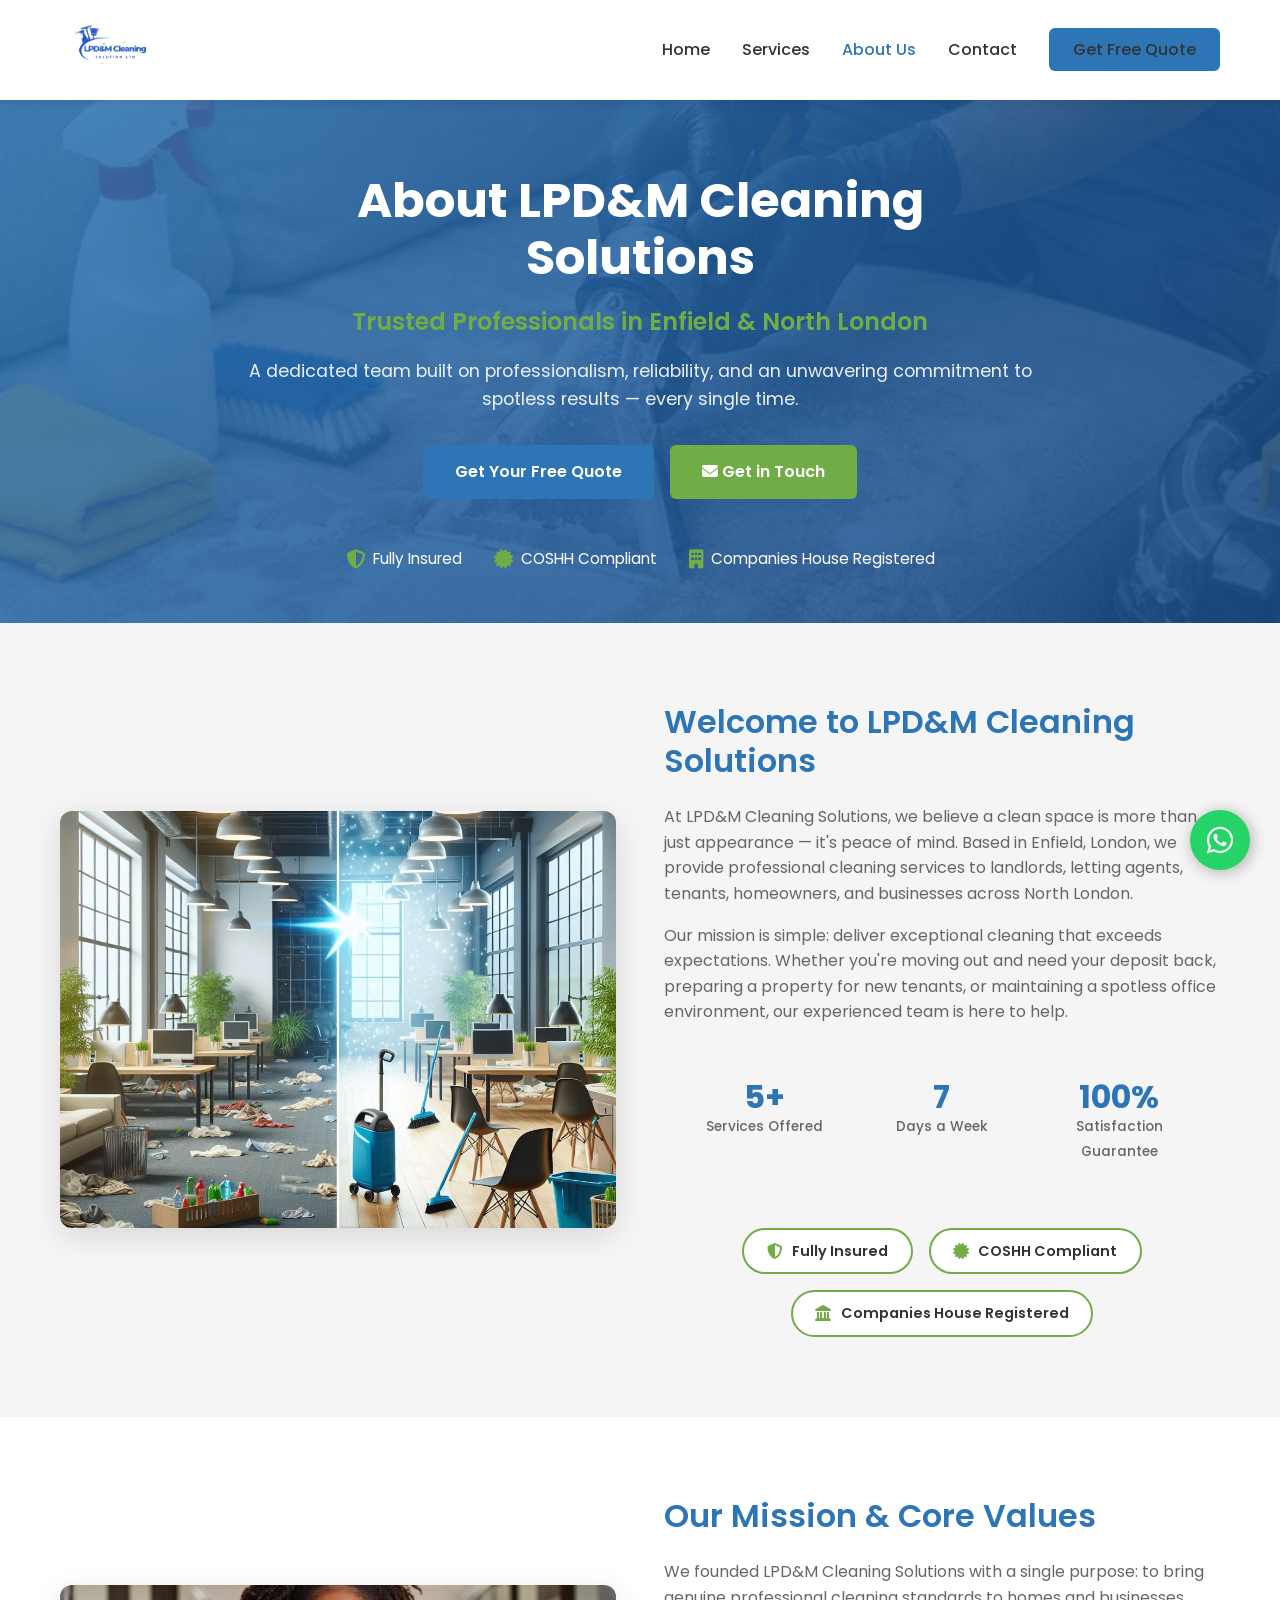
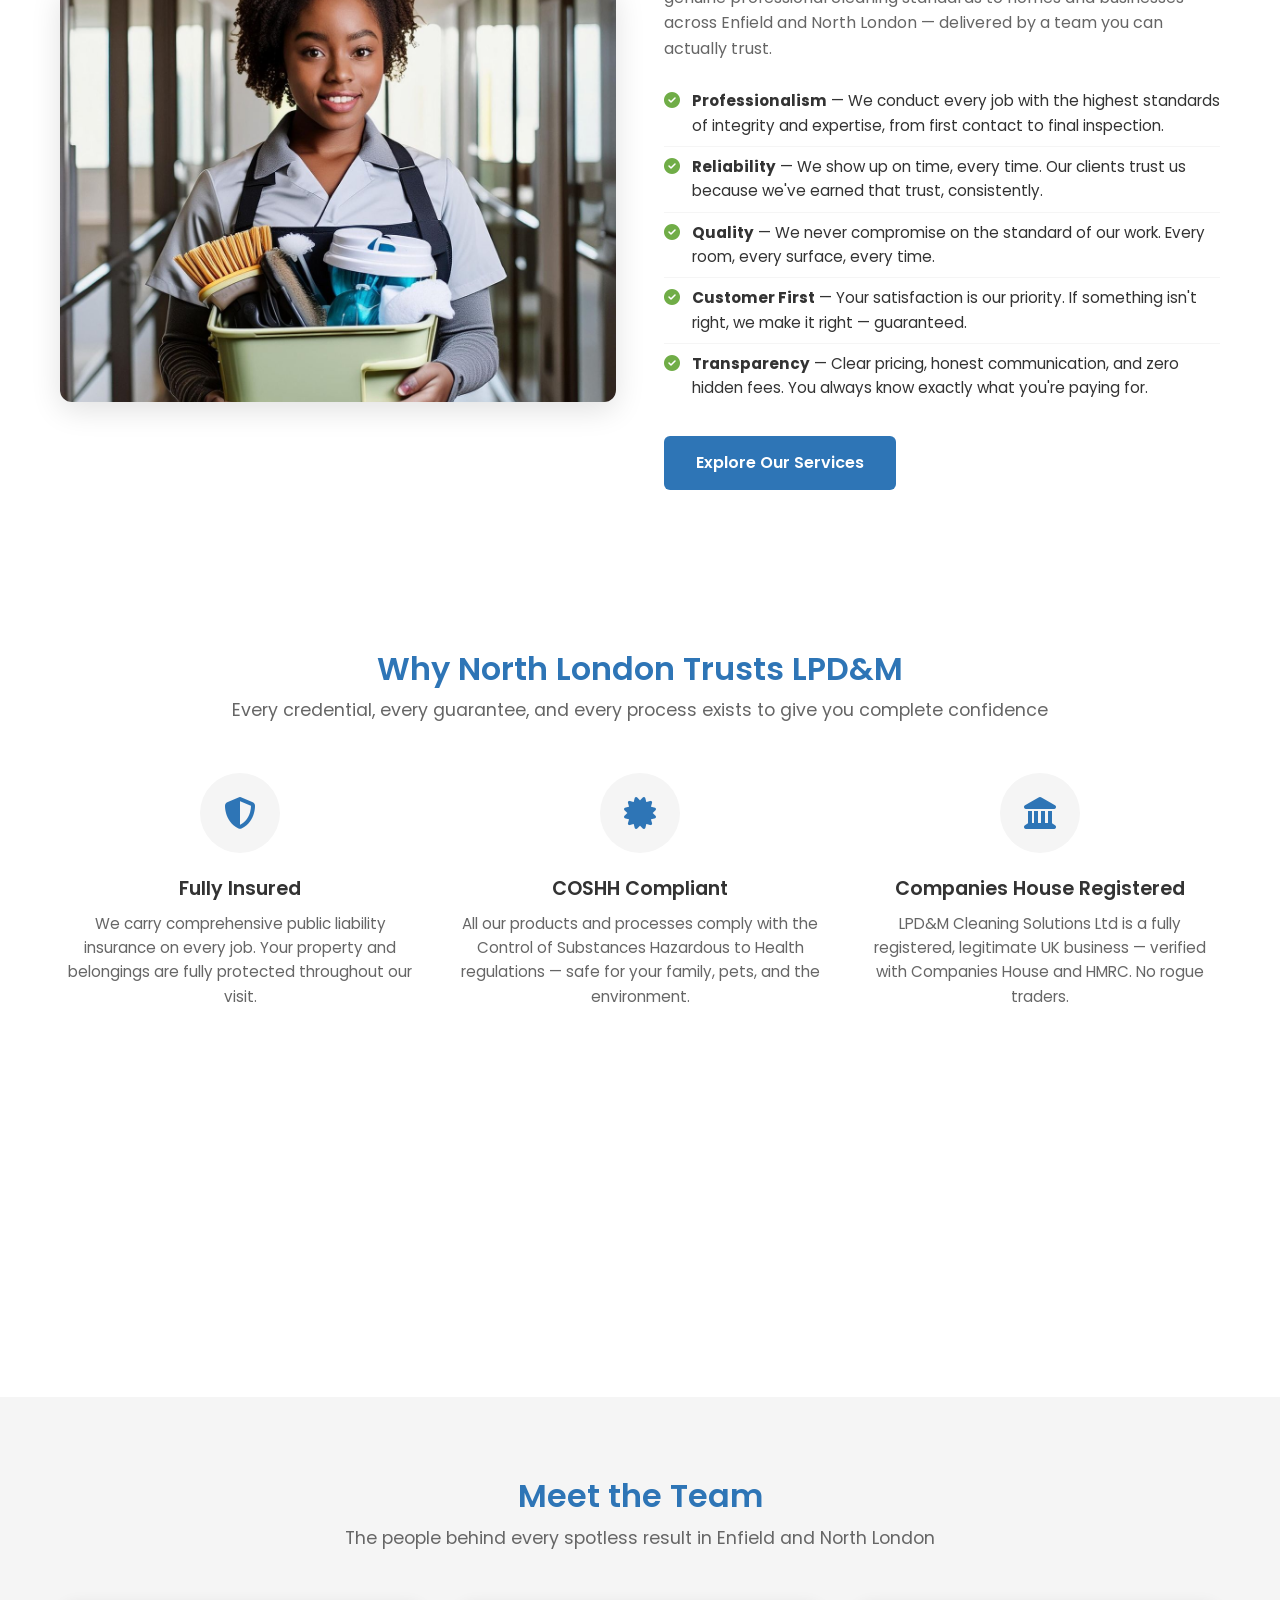
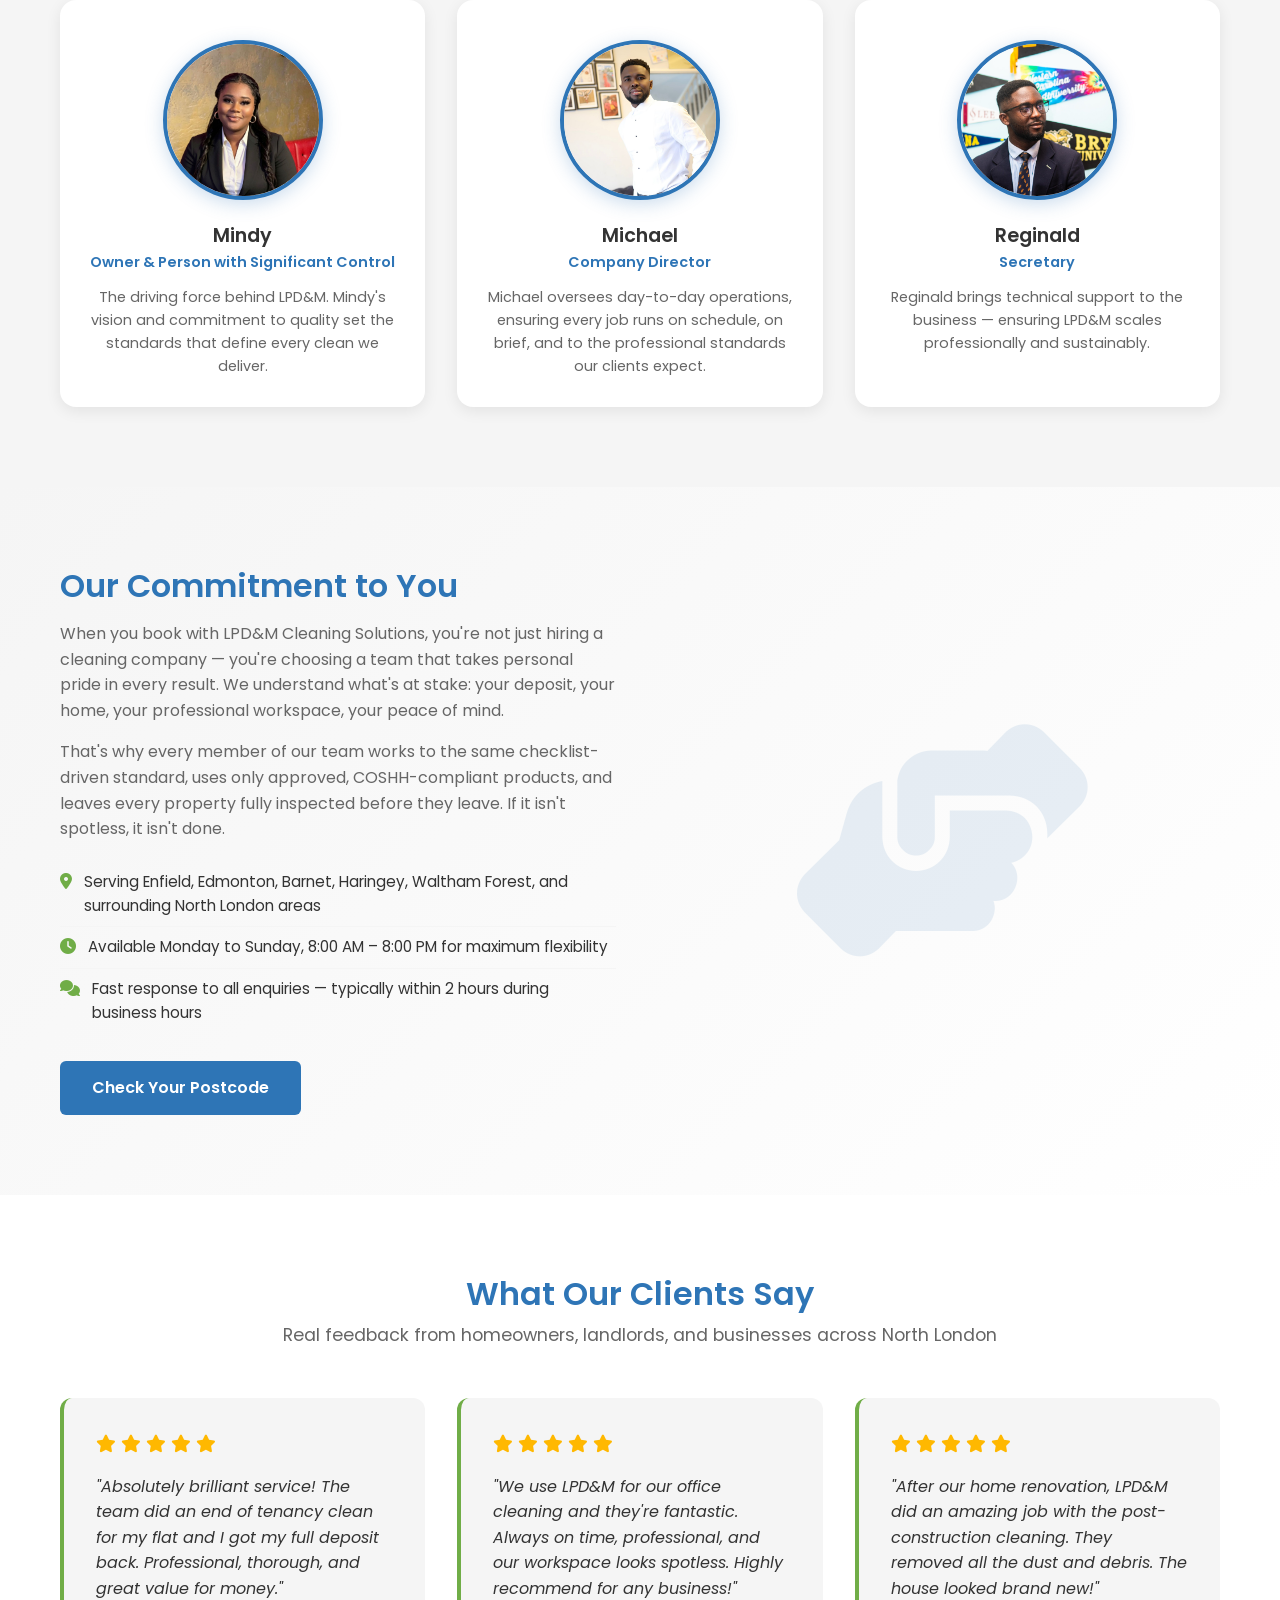
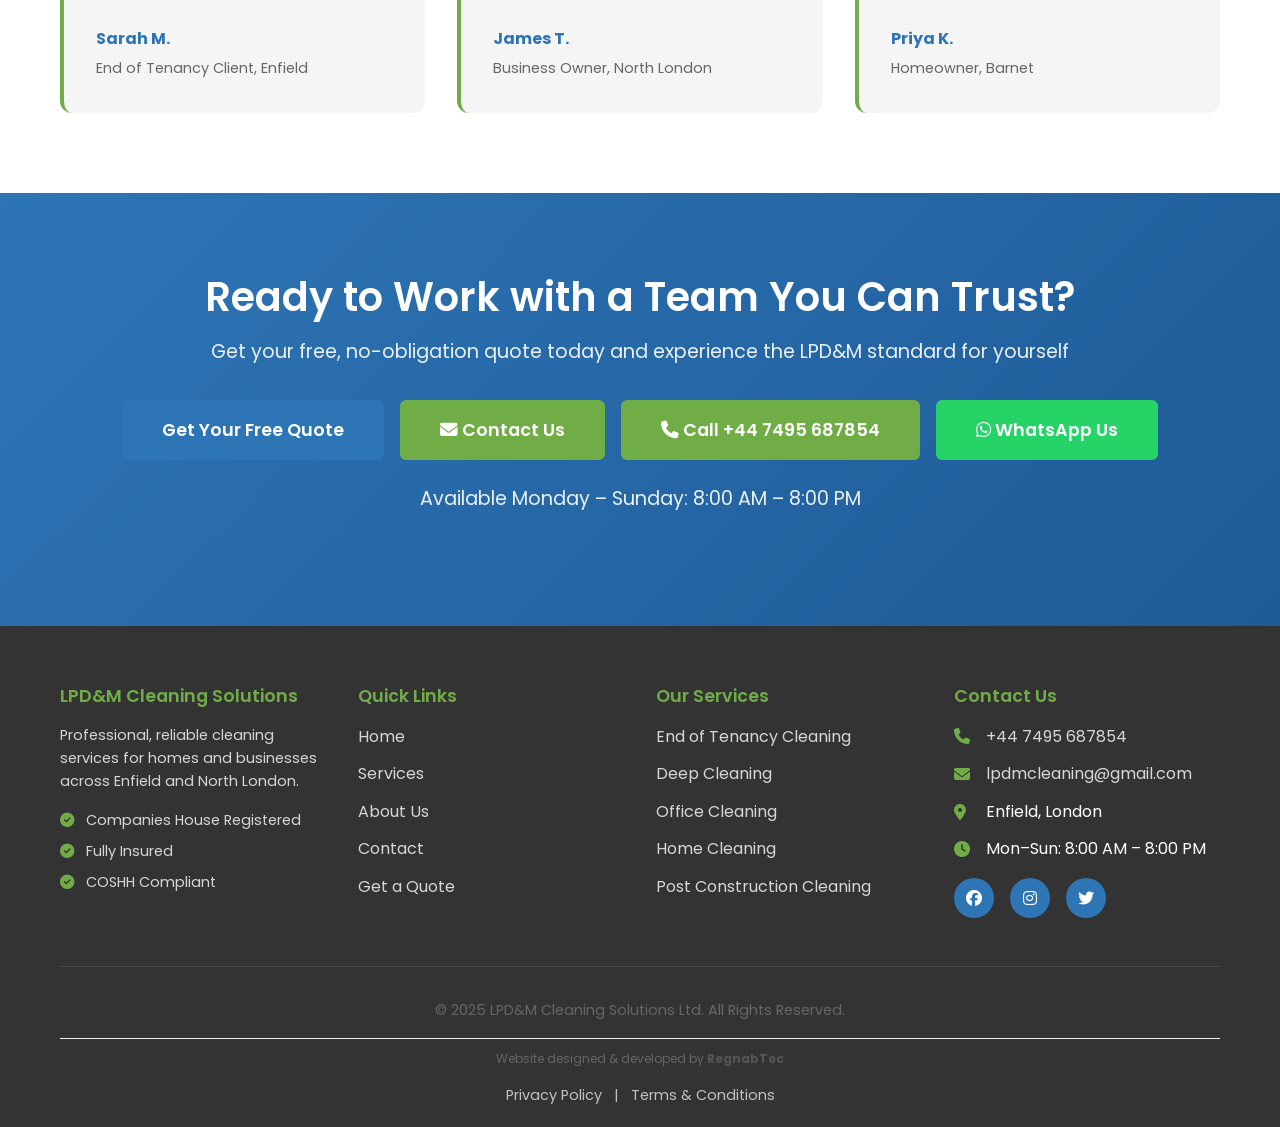
==== commit 73ffe70e: "Replace logo with new PNG and make team photos circular - Swap logo.jpeg → logo_new.png (and fix fav" ====
--- a/about.html
+++ b/about.html
@@ -7,7 +7,7 @@
     <meta name="keywords" content="about LPD&M cleaning, cleaning company Enfield, professional cleaners London, insured cleaning company, COSHH compliant cleaners">
     <title>About Us | LPD&amp;M Cleaning Solutions — Enfield &amp; North London</title>
     <!-- Favicon -->
-    <link rel="icon" type="image/jpeg" href="./images/logo.jpeg">
+    <link rel="icon" type="image/png" href="./images/logo_new.png">
 
     <!-- Preconnect for faster CDN loading -->
     <link rel="preconnect" href="https://fonts.googleapis.com">
@@ -18,13 +18,13 @@
     <meta property="og:type" content="website">
     <meta property="og:title" content="About Us | LPD&M Cleaning Solutions — Enfield &amp; North London">
     <meta property="og:description" content="About LPD&M Cleaning Solutions — a trusted, fully insured, and COSHH compliant cleaning company based in Enfield, London. Meet our team and learn our story.">
-    <meta property="og:image" content="./images/logo.jpeg">
+    <meta property="og:image" content="./images/logo_new.png">
     <meta property="og:url" content="https://lpdmcleaning.co.uk/about.html">
     <meta property="og:site_name" content="LPD&M Cleaning Solutions">
     <meta name="twitter:card" content="summary_large_image">
     <meta name="twitter:title" content="About LPD&M Cleaning Solutions — Enfield">
     <meta name="twitter:description" content="Meet the team behind LPD&M — fully insured, COSHH compliant, Companies House registered cleaning professionals.">
-    <meta name="twitter:image" content="./images/logo.jpeg">
+    <meta name="twitter:image" content="./images/logo_new.png">
 
     <link rel="stylesheet" href="styles.css">
 
@@ -166,7 +166,7 @@
             flex-shrink: 0;
         }
 
-        /* Team card grid — mirrors testimonials-grid structure */
+        /* Team card grid */
         .team-grid {
             display: grid;
             grid-template-columns: repeat(auto-fit, minmax(260px, 1fr));
@@ -175,45 +175,52 @@
 
         .team-card {
             background: var(--white);
-            border-radius: 12px;
-            overflow: hidden;
+            border-radius: 16px;
+            overflow: visible;
             box-shadow: 0 4px 15px rgba(0, 0, 0, 0.08);
             text-align: center;
             transition: all 0.3s ease;
+            padding-top: 2.5rem;
         }
 
         .team-card:hover {
             transform: translateY(-6px);
-            box-shadow: 0 10px 28px rgba(0, 0, 0, 0.13);
-        }
-
+            box-shadow: 0 12px 30px rgba(0, 0, 0, 0.13);
+        }
+
+        /* Round circular photo placeholder */
         .team-card__photo {
-            width: 100%;
-            height: 240px;
+            width: 160px;
+            height: 160px;
+            border-radius: 50%;
             overflow: hidden;
+            margin: 0 auto 0;
+            border: 4px solid var(--primary-blue);
+            box-shadow: 0 4px 18px rgba(46, 117, 182, 0.25);
             background-color: var(--light-grey);
+            flex-shrink: 0;
         }
 
         .team-card__photo img {
             width: 100%;
             height: 100%;
             object-fit: cover;
-            object-position: top center;
+            object-position: center 20%;
             display: block;
         }
 
-        /* Placeholder avatar when photo not yet supplied */
+        /* Placeholder avatar when photo not supplied */
         .team-card__photo--placeholder {
             display: flex;
             align-items: center;
             justify-content: center;
-            font-size: 5rem;
+            font-size: 4rem;
             color: var(--primary-blue);
-            opacity: 0.25;
+            opacity: 0.3;
         }
 
         .team-card__body {
-            padding: 1.5rem;
+            padding: 1.5rem 1.5rem 1.8rem;
         }
 
         .team-card__name {
@@ -290,7 +297,8 @@
             }
 
             .team-card__photo {
-                height: 200px;
+                width: 130px;
+                height: 130px;
             }
         }
     </style>
@@ -307,7 +315,7 @@
             <div class="nav-wrapper">
                 <div class="logo">
                     <a href="index.html">
-                        <img src="./images/logo.jpeg" alt="LPD&M Cleaning Solutions Logo" class="logo-img">
+                        <img src="./images/logo_new.png" alt="LPD&M Cleaning Solutions Logo" class="logo-img">
                     </a>
                 </div>
                 <ul class="nav-menu">
@@ -574,7 +582,7 @@
                             Recommended crop: head & shoulders, 4:3 or 1:1, 600px min width.
                         -->
                         <img
-                            src="./assets/images/team-mindy.jpg"
+                            src="./images/mindy.jpg"
                             alt="Mindy — Owner and Person with Significant Control, LPD&M Cleaning Solutions"
                             loading="lazy"
                             onerror="this.parentElement.classList.add('team-card__photo--placeholder'); this.style.display='none'; this.parentElement.innerHTML='<i class=\'fas fa-user-circle\'></i>';"
@@ -591,7 +599,7 @@
                 <div class="team-card">
                     <div class="team-card__photo">
                         <img
-                            src="./assets/images/team-michael.jpg"
+                            src="./images/michael.jpg"
                             alt="Michael — Company Director, LPD&M Cleaning Solutions"
                             loading="lazy"
                             onerror="this.parentElement.classList.add('team-card__photo--placeholder'); this.style.display='none'; this.parentElement.innerHTML='<i class=\'fas fa-user-circle\'></i>';"
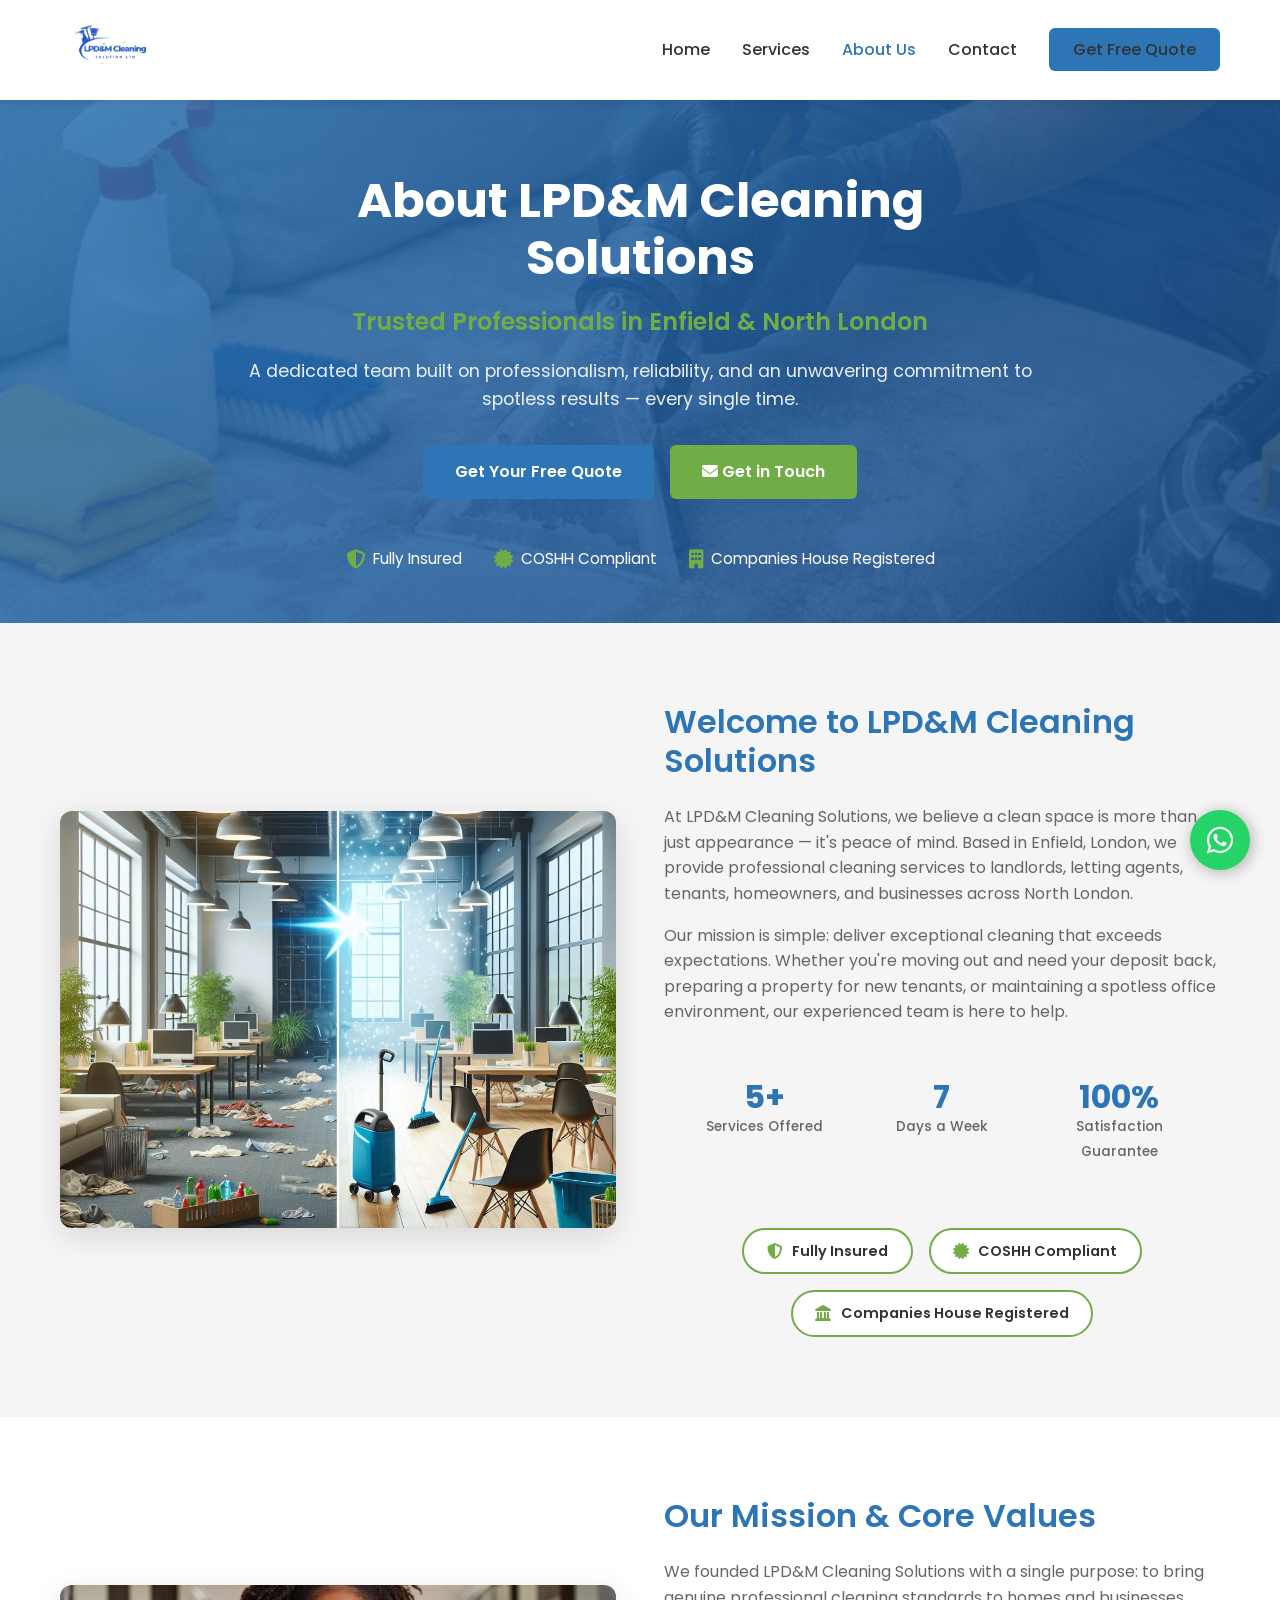
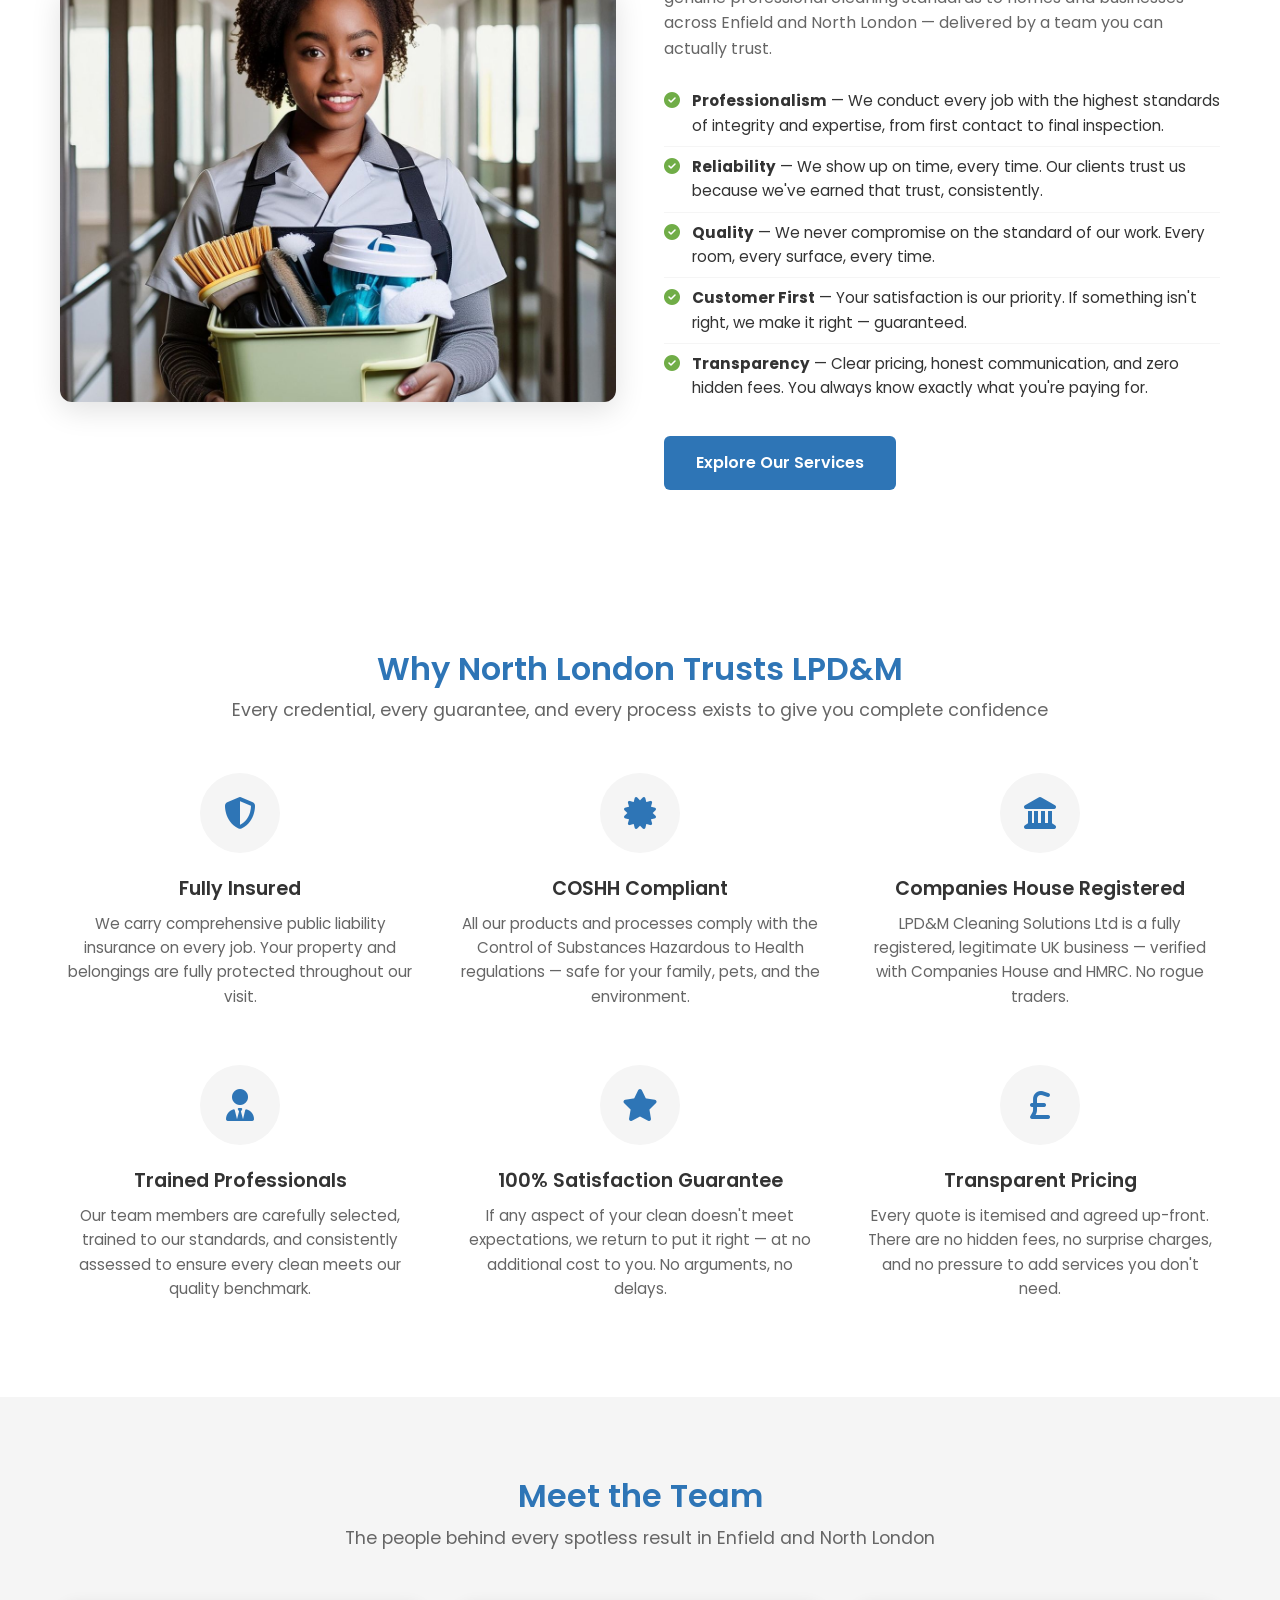
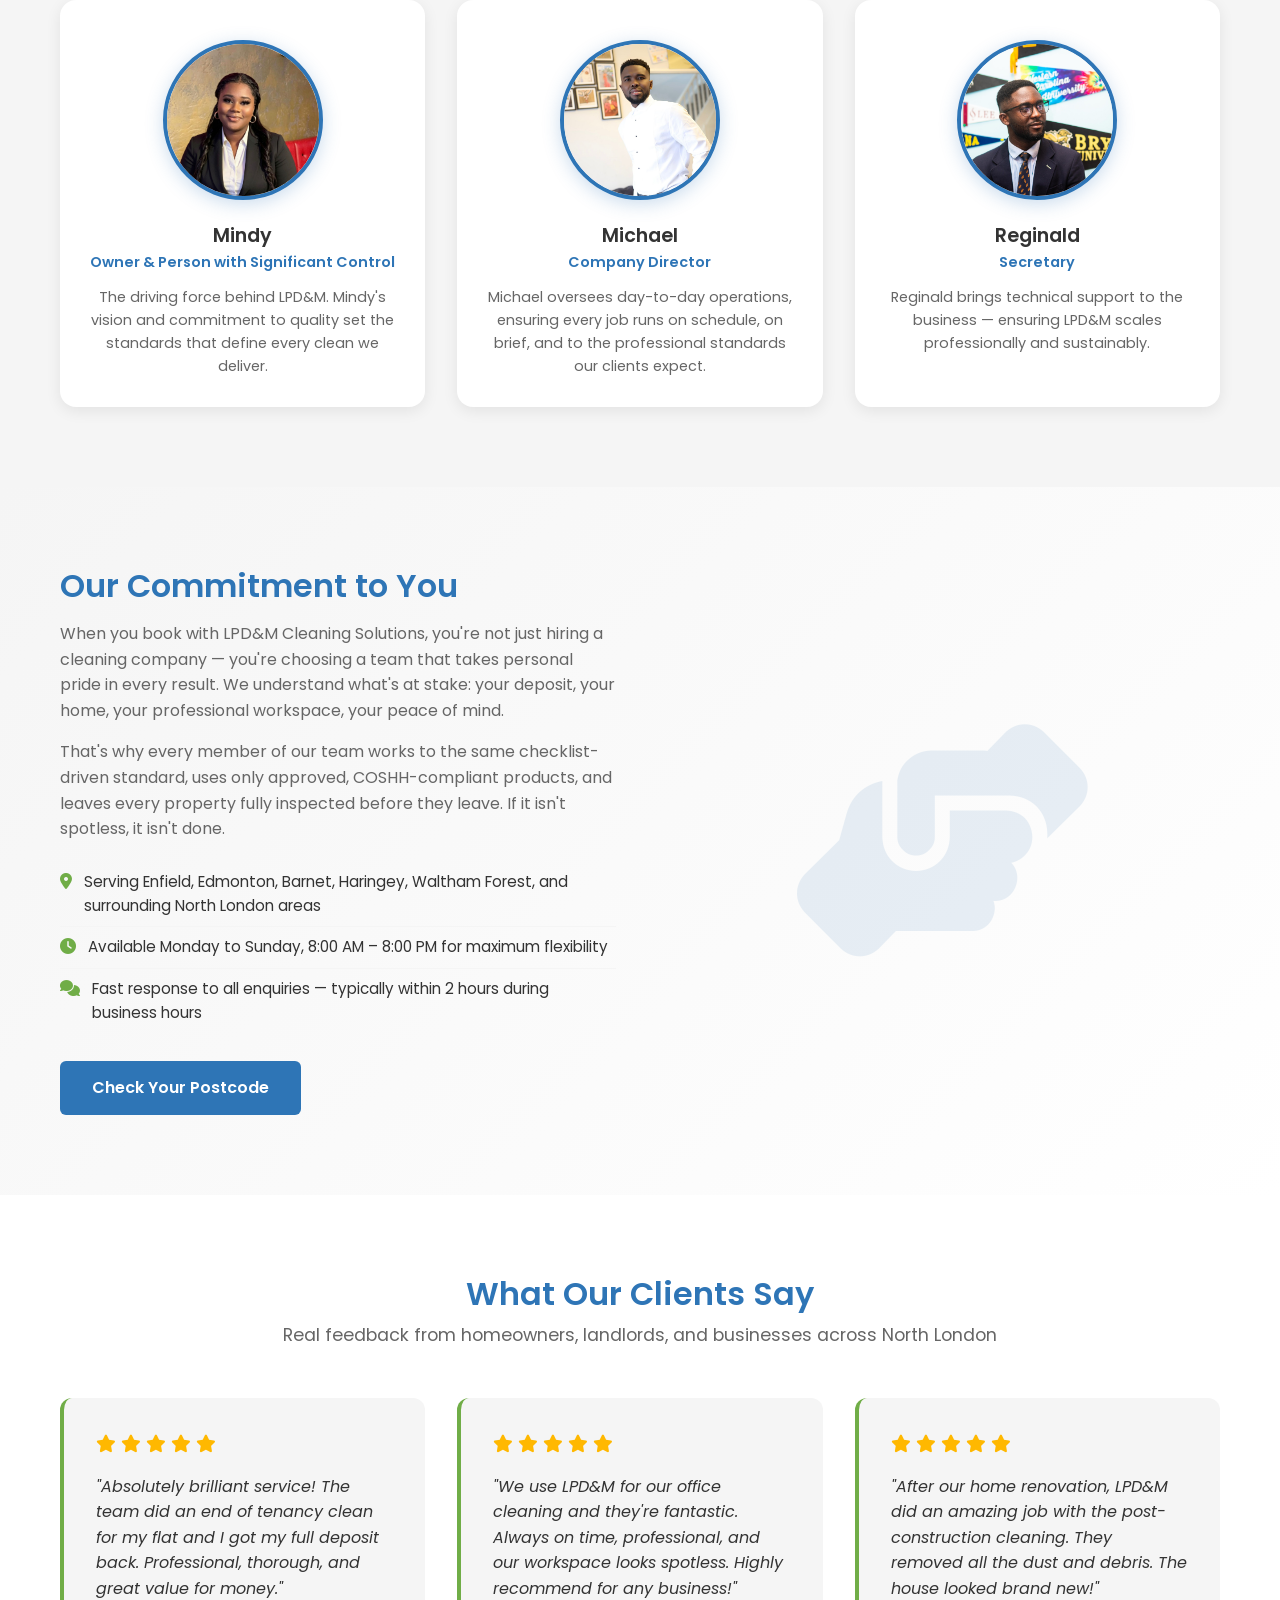
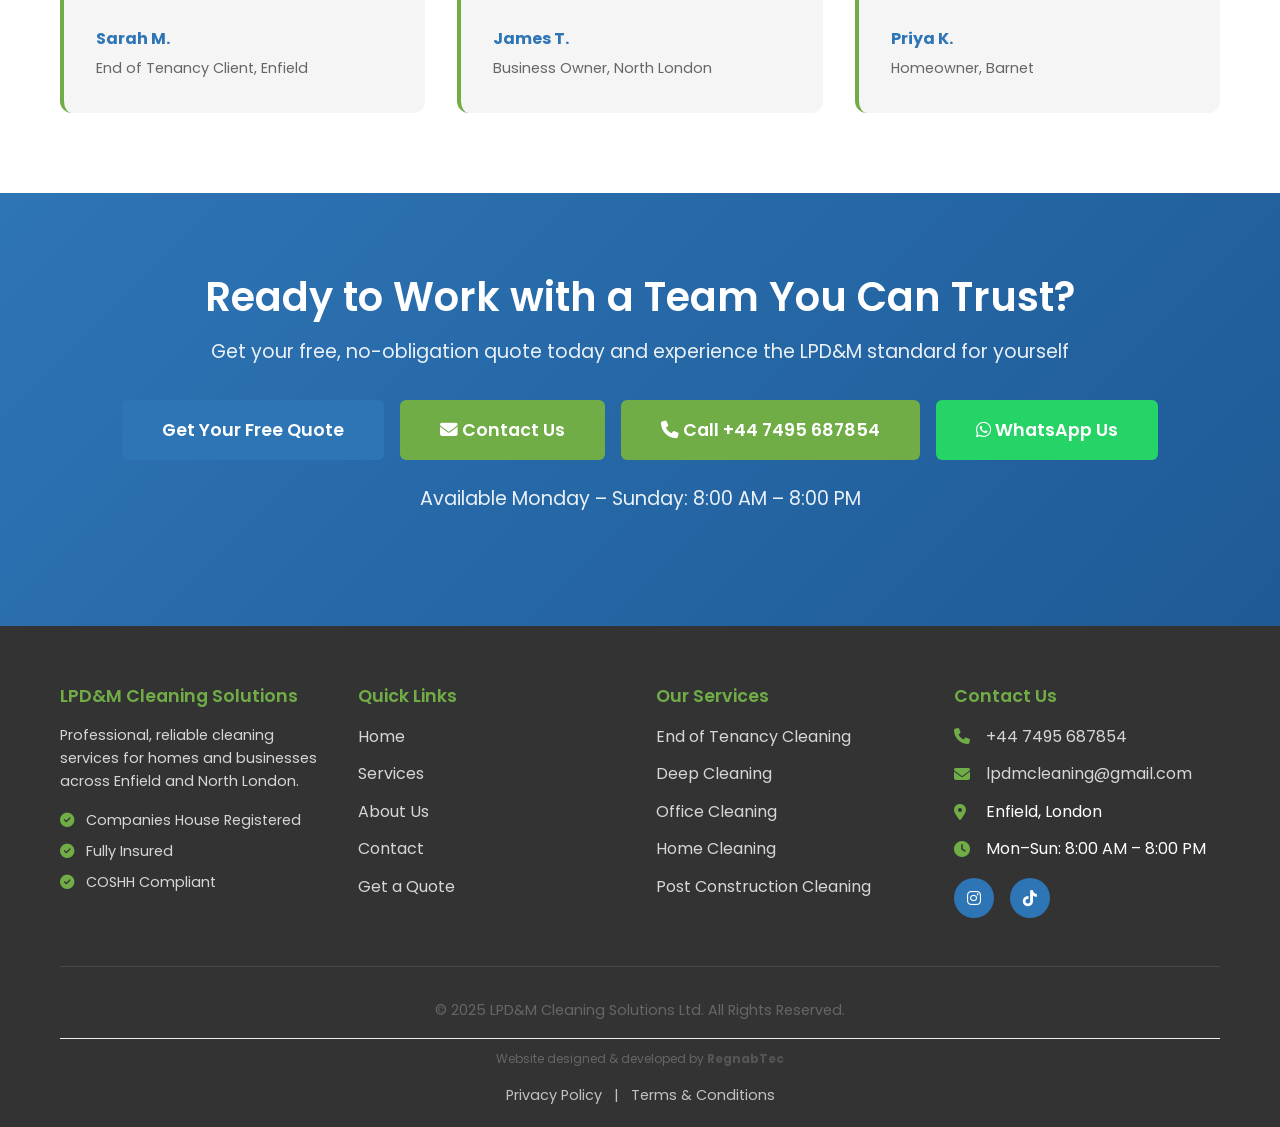
==== commit 60ecb8ec: "Add Rental Services page and switch social links to Instagram & TikTok - Replace Facebook/Twitter fo" ====
--- a/about.html
+++ b/about.html
@@ -829,10 +829,8 @@
                         </li>
                     </ul>
                     <div class="social-icons">
-                        <!-- TODO: replace with live social profile URLs -->
-                        <a href="https://facebook.com" target="_blank" rel="noopener noreferrer" aria-label="Facebook"><i class="fab fa-facebook"></i></a>
-                        <a href="https://instagram.com" target="_blank" rel="noopener noreferrer" aria-label="Instagram"><i class="fab fa-instagram"></i></a>
-                        <a href="https://twitter.com" target="_blank" rel="noopener noreferrer" aria-label="Twitter"><i class="fab fa-twitter"></i></a>
+                        <a href="https://www.instagram.com/lpdm_cleaning_services?igsh=Zngyd2xrNWZuODBm&utm_source=qr" target="_blank" rel="noopener noreferrer" aria-label="Instagram"><i class="fab fa-instagram"></i></a>
+                        <a href="https://www.tiktok.com/@lpdmcleaning?_r=1&_t=ZN-948n68hawVS" target="_blank" rel="noopener noreferrer" aria-label="TikTok"><i class="fab fa-tiktok"></i></a>
                     </div>
                 </div>
 
--- a/styles.css
+++ b/styles.css
@@ -562,6 +562,27 @@
     padding: 0;
 }
 
+.service-card--coming-soon {
+    position: relative;
+    border: 2px dashed var(--primary-blue);
+    opacity: 0.92;
+}
+
+.coming-soon-badge {
+    position: absolute;
+    top: 1rem;
+    right: 1rem;
+    background: linear-gradient(135deg, var(--primary-blue), var(--accent-green));
+    color: #fff;
+    font-size: 0.7rem;
+    font-weight: 700;
+    letter-spacing: 0.08em;
+    text-transform: uppercase;
+    padding: 0.3rem 0.75rem;
+    border-radius: 50px;
+    box-shadow: 0 2px 8px rgba(46, 117, 182, 0.35);
+}
+
 .addon-list {
     list-style: none;
     margin: 1rem 0;
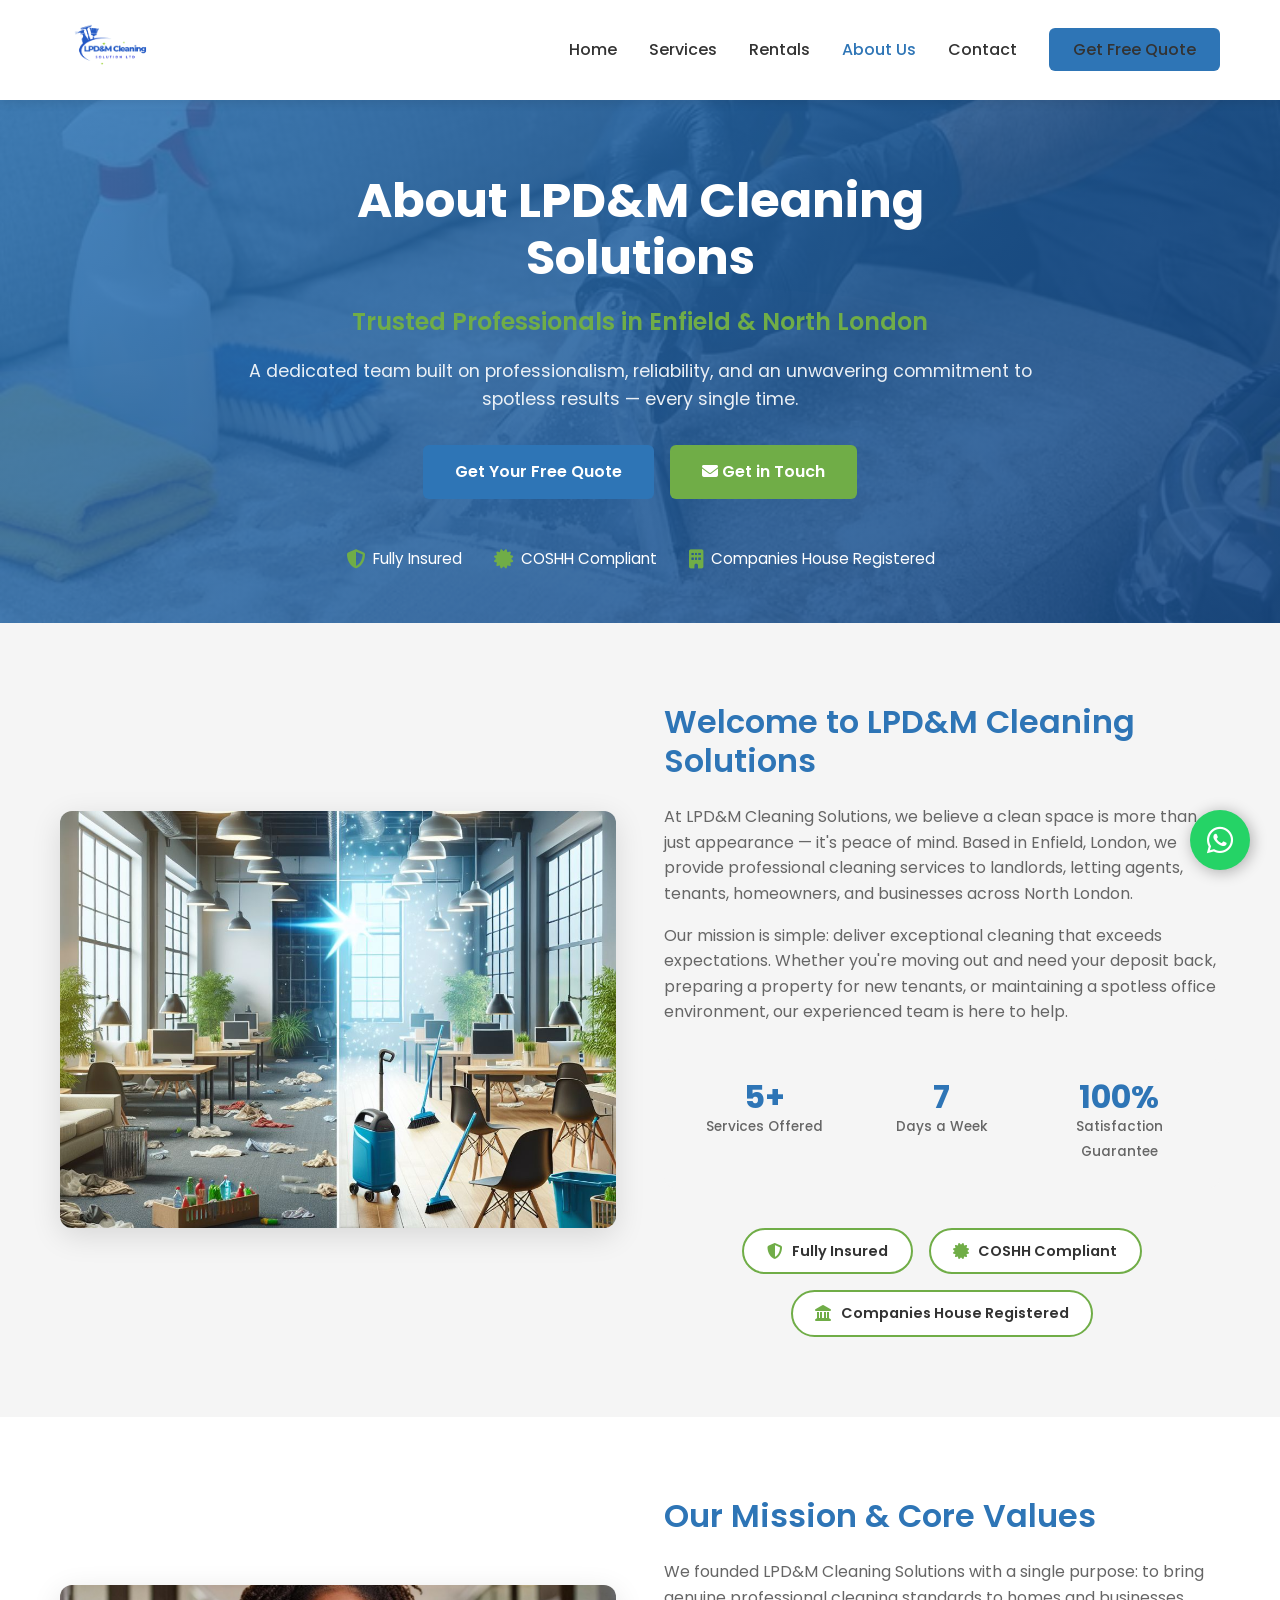
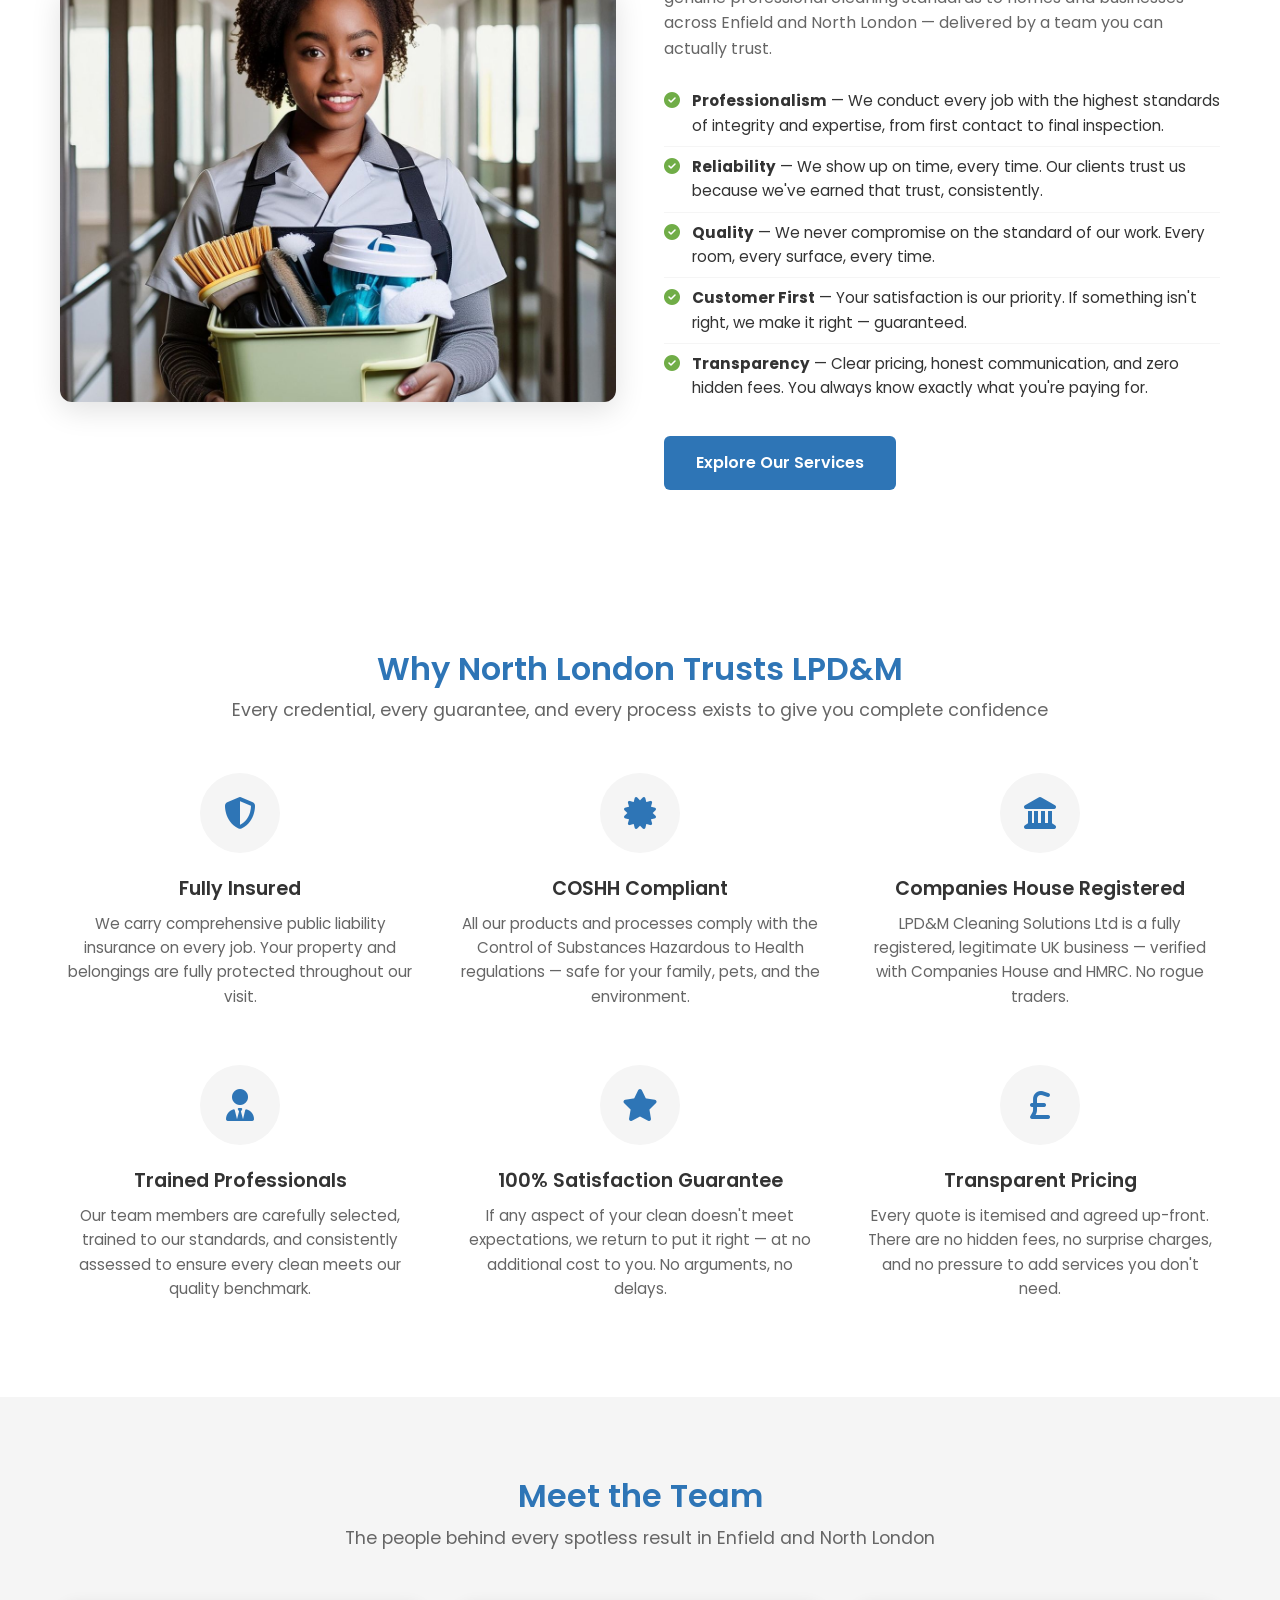
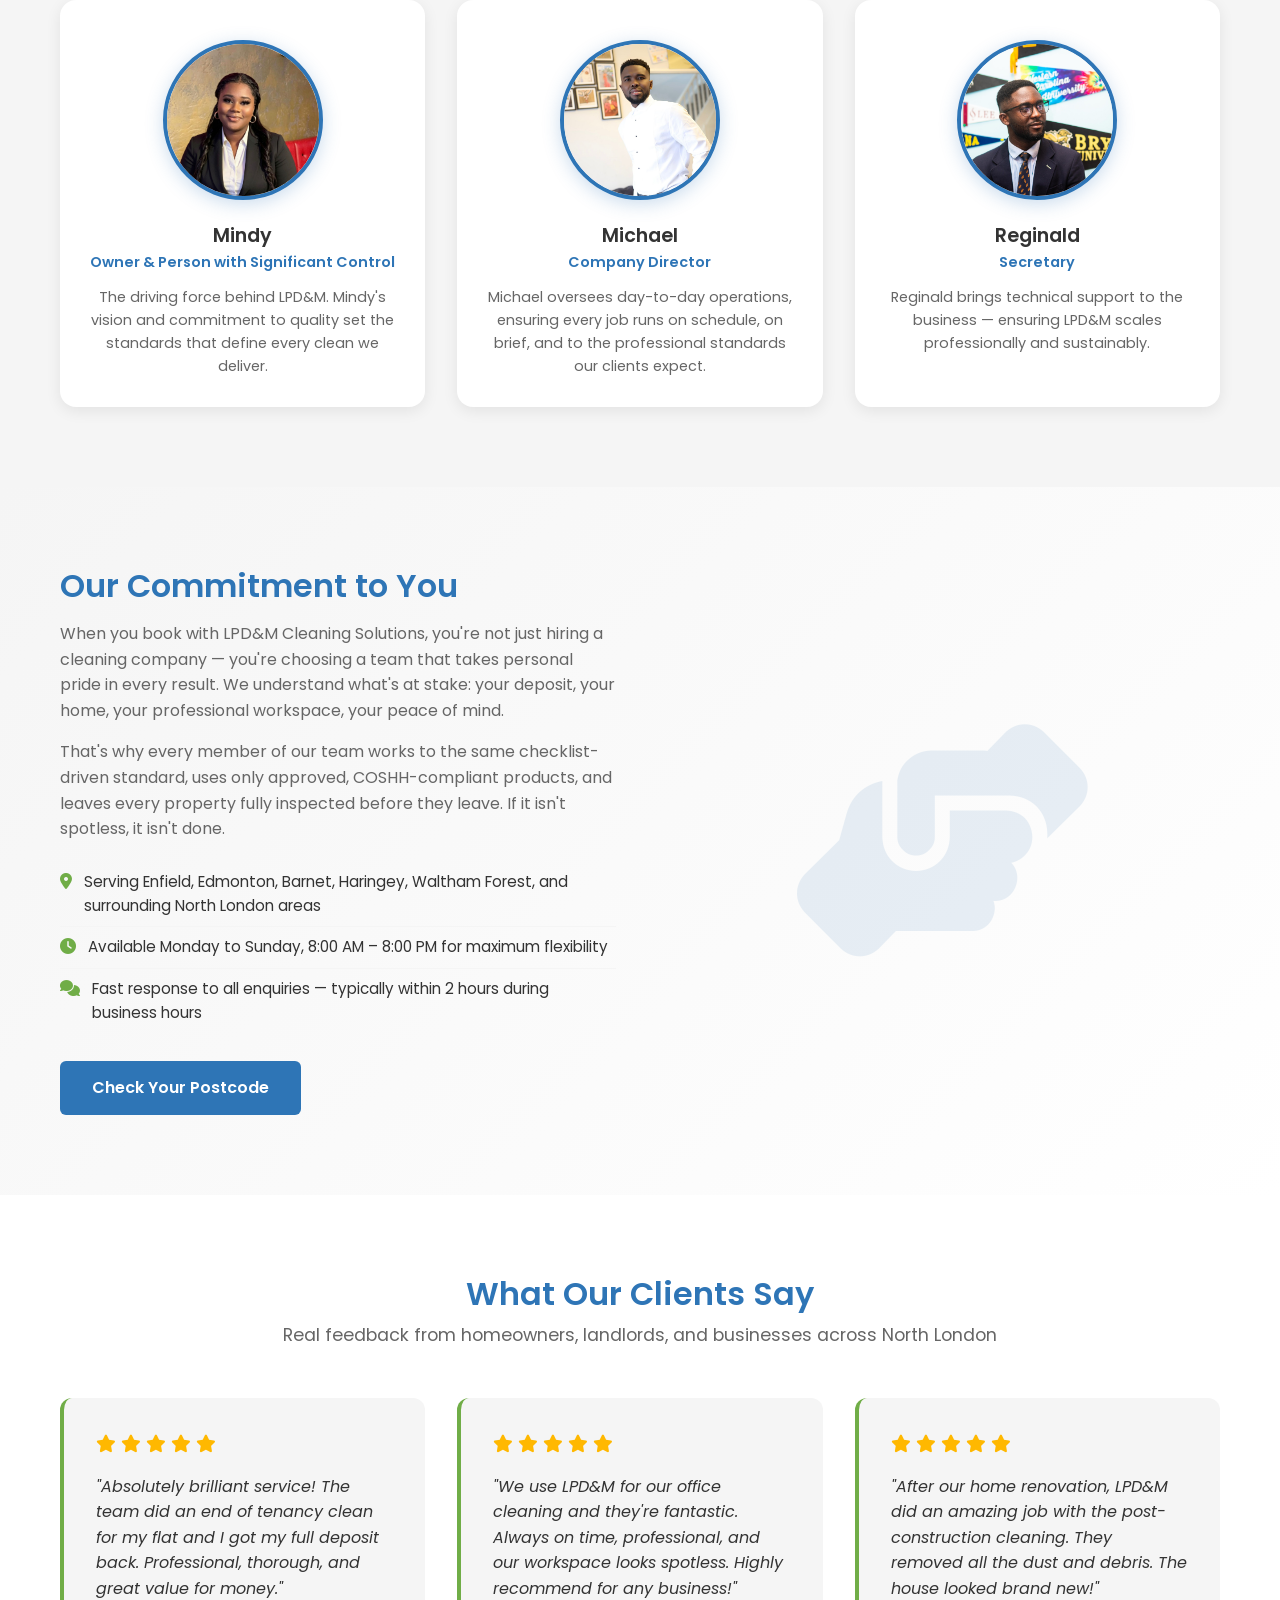
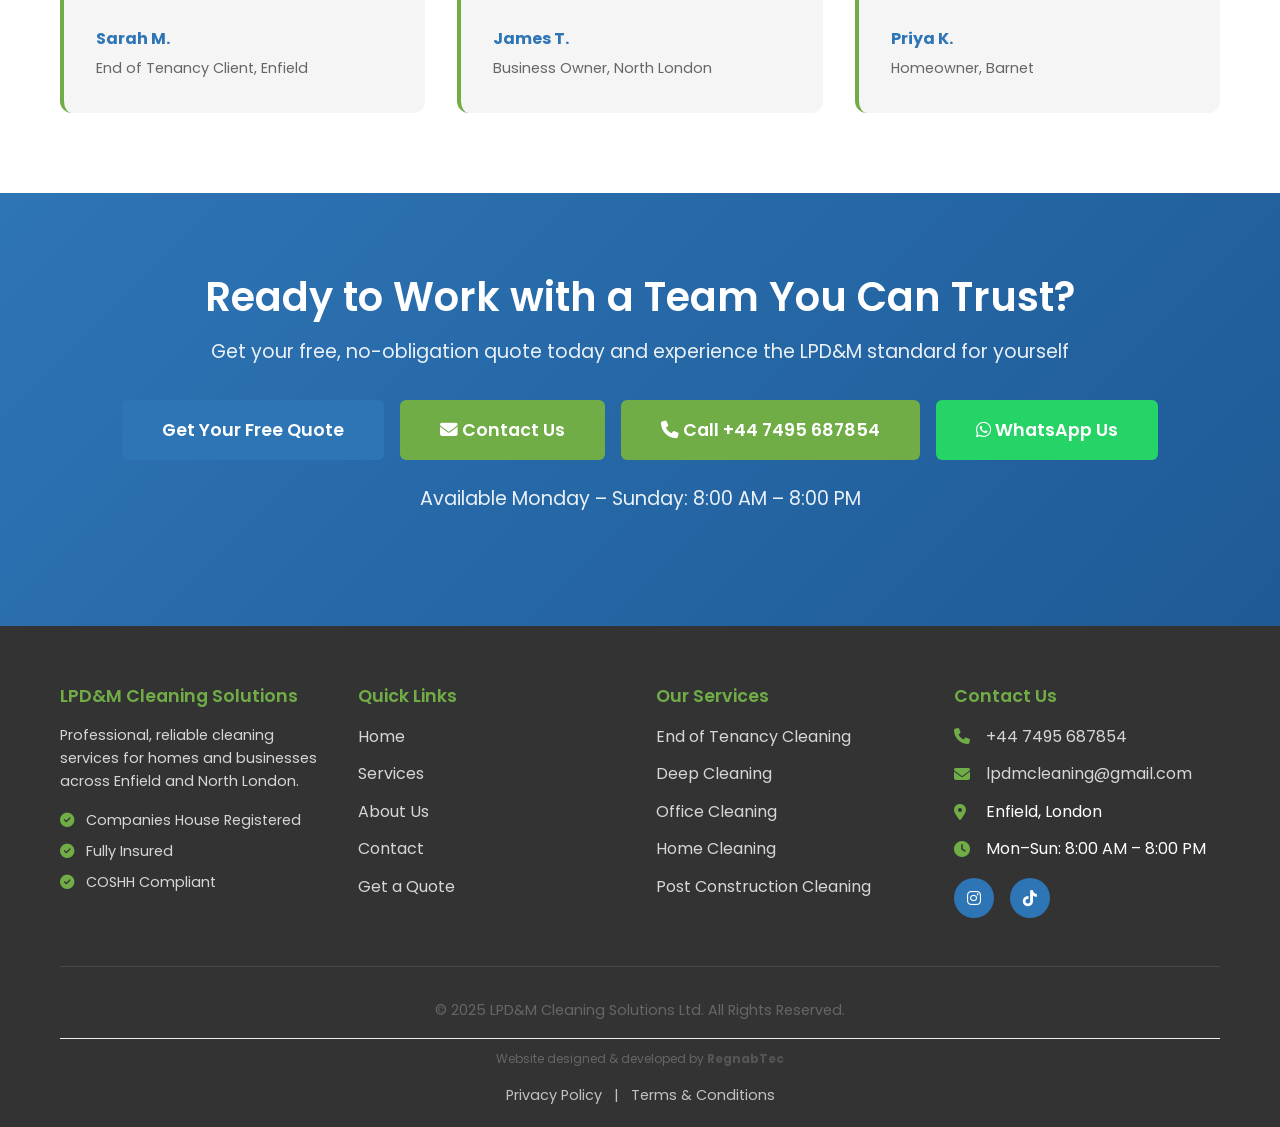
==== commit fc37efd9: "Move Rental Services to full-width horizontal banner and add Rentals to navbar - Replace the vertica" ====
--- a/about.html
+++ b/about.html
@@ -321,6 +321,7 @@
                 <ul class="nav-menu">
                     <li><a href="index.html">Home</a></li>
                     <li><a href="services.html">Services</a></li>
+                    <li><a href="rental.html">Rentals</a></li>
                     <li><a href="about.html" class="active">About Us</a></li>
                     <li><a href="contact.html">Contact</a></li>
                     <li><a href="quote.html" class="btn-nav">Get Free Quote</a></li>
--- a/styles.css
+++ b/styles.css
@@ -583,6 +583,83 @@
     box-shadow: 0 2px 8px rgba(46, 117, 182, 0.35);
 }
 
+/* ── Rental Services horizontal banner ─────────────────────────── */
+.rental-banner {
+    display: flex;
+    align-items: center;
+    gap: 2.5rem;
+    background: linear-gradient(135deg, #1a3f6f 0%, var(--primary-blue) 55%, var(--accent-green) 100%);
+    border-radius: 16px;
+    padding: 2.5rem 3rem;
+    margin-top: 2.5rem;
+    position: relative;
+    overflow: hidden;
+}
+
+.rental-banner::before {
+    content: '';
+    position: absolute;
+    right: -50px;
+    top: -50px;
+    width: 220px;
+    height: 220px;
+    border-radius: 50%;
+    background: rgba(255, 255, 255, 0.06);
+    pointer-events: none;
+}
+
+.rental-banner__icon {
+    flex-shrink: 0;
+    width: 76px;
+    height: 76px;
+    background: rgba(255, 255, 255, 0.15);
+    border-radius: 50%;
+    display: flex;
+    align-items: center;
+    justify-content: center;
+    font-size: 1.9rem;
+    color: #fff;
+}
+
+.rental-banner__body {
+    flex: 1;
+}
+
+.rental-banner__body .coming-soon-badge {
+    position: static;
+    display: inline-block;
+    margin-bottom: 0.6rem;
+    background: rgba(255, 255, 255, 0.2);
+    box-shadow: none;
+}
+
+.rental-banner__body h3 {
+    font-size: 1.45rem;
+    font-weight: 700;
+    color: #fff;
+    margin: 0 0 0.5rem;
+}
+
+.rental-banner__body p {
+    color: rgba(255, 255, 255, 0.88);
+    margin: 0;
+    font-size: 0.95rem;
+    line-height: 1.65;
+}
+
+.rental-banner__cta {
+    flex-shrink: 0;
+}
+
+@media (max-width: 768px) {
+    .rental-banner {
+        flex-direction: column;
+        text-align: center;
+        padding: 2rem 1.5rem;
+        gap: 1.5rem;
+    }
+}
+
 .addon-list {
     list-style: none;
     margin: 1rem 0;
